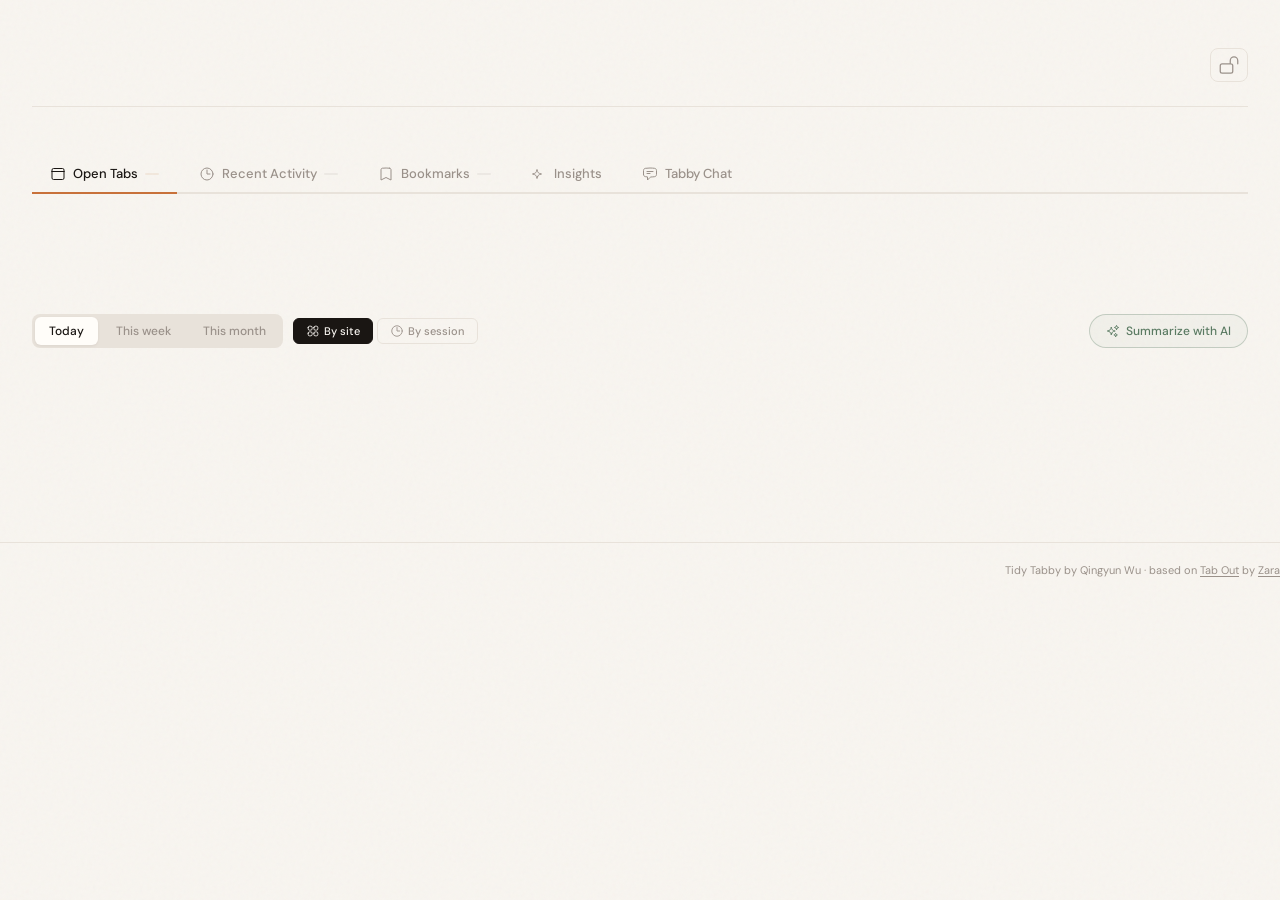
==== extension/index.html @ 7c1195ea "rename: AI Chat → Tabby Chat Co-Authored-By: Claude Opus 4.6 (1M context) <noreply@anthropic.com>" ====
<!DOCTYPE html>
<html lang="en">
<head>
  <meta charset="UTF-8">
  <meta name="viewport" content="width=device-width, initial-scale=1.0">
  <title>Tidy Tabby</title>

  <!-- Google Fonts: Newsreader (for headings/numbers) + DM Sans (for body text) -->
  <link rel="preconnect" href="https://fonts.googleapis.com">
  <link href="https://fonts.googleapis.com/css2?family=Newsreader:ital,opsz,wght@0,6..72,300;0,6..72,400;0,6..72,500;1,6..72,300;1,6..72,400&family=DM+Sans:wght@300;400;500;600&display=swap" rel="stylesheet">

  <link rel="stylesheet" href="style.css">
</head>
<body>
<div class="container">



  <!-- ================================================================
       HEADER — greeting on the left
       ================================================================ -->
  <header>
    <div class="header-left">
      <!-- "Good afternoon" — written by getGreeting() in app.js -->
      <h1 id="greeting"></h1>
      <!-- "Friday, April 4, 2026" — written by getDateDisplay() in app.js -->
      <div class="date" id="dateDisplay"></div>
    </div>
    <div class="header-right">
      <button class="privacy-toggle" id="privacyToggle" title="Toggle privacy mode (Esc)">
        <!-- Lock open icon (shown when privacy mode is OFF) -->
        <svg class="privacy-icon privacy-icon-off" xmlns="http://www.w3.org/2000/svg" fill="none" viewBox="0 0 24 24" stroke-width="1.5" stroke="currentColor" width="20" height="20">
          <path stroke-linecap="round" stroke-linejoin="round" d="M13.5 10.5V6.75a4.5 4.5 0 1 1 9 0v3.75M3.75 21.75h10.5a2.25 2.25 0 0 0 2.25-2.25v-6.75a2.25 2.25 0 0 0-2.25-2.25H3.75a2.25 2.25 0 0 0-2.25 2.25v6.75a2.25 2.25 0 0 0 2.25 2.25Z" />
        </svg>
        <!-- Lock closed icon (shown when privacy mode is ON) -->
        <svg class="privacy-icon privacy-icon-on" xmlns="http://www.w3.org/2000/svg" fill="none" viewBox="0 0 24 24" stroke-width="1.5" stroke="currentColor" width="20" height="20">
          <path stroke-linecap="round" stroke-linejoin="round" d="M16.5 10.5V6.75a4.5 4.5 0 1 0-9 0v3.75m-.75 11.25h10.5a2.25 2.25 0 0 0 2.25-2.25v-6.75a2.25 2.25 0 0 0-2.25-2.25H6.75a2.25 2.25 0 0 0-2.25 2.25v6.75a2.25 2.25 0 0 0 2.25 2.25Z" />
        </svg>
      </button>
    </div>
  </header>

  <!-- Privacy mode screen — only visible when privacy mode is active -->
  <div class="privacy-screen" id="privacyScreen">
    <button class="privacy-unlock-btn" id="privacyUnlockBtn" title="Exit privacy mode (Esc)">
      <svg xmlns="http://www.w3.org/2000/svg" fill="none" viewBox="0 0 24 24" stroke-width="1.5" stroke="currentColor" width="20" height="20">
        <path stroke-linecap="round" stroke-linejoin="round" d="M16.5 10.5V6.75a4.5 4.5 0 1 0-9 0v3.75m-.75 11.25h10.5a2.25 2.25 0 0 0 2.25-2.25v-6.75a2.25 2.25 0 0 0-2.25-2.25H6.75a2.25 2.25 0 0 0-2.25 2.25v6.75a2.25 2.25 0 0 0 2.25 2.25Z" />
      </svg>
    </button>
    <div class="privacy-time" id="privacyTime"></div>
    <div class="privacy-date" id="privacyDate"></div>
    <div class="privacy-motto" id="privacyMotto"></div>
    <form class="privacy-search" id="privacyAiForm">
      <input type="text" class="privacy-search-input" id="privacyAiInput" placeholder="Ask me anything..." autocomplete="off">
    </form>
    <div class="privacy-ai-response" id="privacyAiResponse"></div>
    <div class="privacy-hint">Press <kbd>Esc</kbd> to show your tabs</div>

    <!-- Settings gear -->
    <button class="privacy-settings-btn" id="privacySettingsBtn" title="Customize privacy screen">
      <svg xmlns="http://www.w3.org/2000/svg" fill="none" viewBox="0 0 24 24" stroke-width="1.5" stroke="currentColor" width="16" height="16">
        <path stroke-linecap="round" stroke-linejoin="round" d="M9.594 3.94c.09-.542.56-.94 1.11-.94h2.593c.55 0 1.02.398 1.11.94l.213 1.281c.063.374.313.686.645.87.074.04.147.083.22.127.325.196.72.257 1.075.124l1.217-.456a1.125 1.125 0 0 1 1.37.49l1.296 2.247a1.125 1.125 0 0 1-.26 1.431l-1.003.827c-.293.241-.438.613-.43.992a7.723 7.723 0 0 1 0 .255c-.008.378.137.75.43.991l1.004.827c.424.35.534.955.26 1.43l-1.298 2.247a1.125 1.125 0 0 1-1.369.491l-1.217-.456c-.355-.133-.75-.072-1.076.124a6.47 6.47 0 0 1-.22.128c-.331.183-.581.495-.644.869l-.213 1.281c-.09.543-.56.941-1.11.941h-2.594c-.55 0-1.019-.398-1.11-.94l-.213-1.281c-.062-.374-.312-.686-.644-.87a6.52 6.52 0 0 1-.22-.127c-.325-.196-.72-.257-1.076-.124l-1.217.456a1.125 1.125 0 0 1-1.369-.49l-1.297-2.247a1.125 1.125 0 0 1 .26-1.431l1.004-.827c.292-.24.437-.613.43-.991a6.932 6.932 0 0 1 0-.255c.007-.38-.138-.751-.43-.992l-1.004-.827a1.125 1.125 0 0 1-.26-1.43l1.297-2.247a1.125 1.125 0 0 1 1.37-.491l1.216.456c.356.133.751.072 1.076-.124.072-.044.146-.086.22-.128.332-.183.582-.495.644-.869l.214-1.28Z" />
        <path stroke-linecap="round" stroke-linejoin="round" d="M15 12a3 3 0 1 1-6 0 3 3 0 0 1 6 0Z" />
      </svg>
    </button>

    <!-- Settings panel -->
    <div class="privacy-settings" id="privacySettings" style="display:none">
      <div class="privacy-settings-title">Customize</div>
      <label class="privacy-setting-row">
        <input type="checkbox" id="psClock" checked> Clock
      </label>
      <label class="privacy-setting-row">
        <input type="checkbox" id="psDate" checked> Date
      </label>
      <label class="privacy-setting-row">
        <input type="checkbox" id="psMotto" checked> Custom text
      </label>
      <div class="privacy-setting-sub" id="psMottoEdit">
        <input type="text" id="psMottoInput" class="privacy-setting-input" placeholder="Type your text here...">
      </div>
      <label class="privacy-setting-row">
        <input type="checkbox" id="psSearch" checked> AI assistant
      </label>
    </div>
  </div>

  <!-- ================================================================
       TAB OUT DUPES BANNER — appears when you have extra Tab Out tabs open
       Hidden by default; app.js shows it when dupeTabOutCount > 1
       ================================================================ -->
  <div class="tab-cleanup-banner" id="tabOutDupeBanner" style="display:none">
    <div class="tab-cleanup-left">
      <div class="tab-cleanup-icon">
        <svg xmlns="http://www.w3.org/2000/svg" fill="none" viewBox="0 0 24 24" stroke-width="1.5" stroke="currentColor">
          <path stroke-linecap="round" stroke-linejoin="round" d="M15.75 17.25v3.375c0 .621-.504 1.125-1.125 1.125h-9.75a1.125 1.125 0 0 1-1.125-1.125V7.875c0-.621.504-1.125 1.125-1.125H6.75a9.06 9.06 0 0 1 1.5.124m7.5 10.376h3.375c.621 0 1.125-.504 1.125-1.125V11.25c0-4.46-3.243-8.161-7.5-8.876a9.06 9.06 0 0 0-1.5-.124H9.375c-.621 0-1.125.504-1.125 1.125v3.5m7.5 10.375H9.375a1.125 1.125 0 0 1-1.125-1.125v-9.25m12 6.625v-1.875a3.375 3.375 0 0 0-3.375-3.375h-1.5a1.125 1.125 0 0 1-1.125-1.125v-1.5a3.375 3.375 0 0 0-3.375-3.375H9.75" />
        </svg>
      </div>
      <div class="tab-cleanup-text">
        You have <strong id="tabOutDupeCount"></strong> Tidy Tabby tabs open. Keep just this one?
      </div>
    </div>
    <button class="tab-cleanup-btn" data-action="close-tabout-dupes">Close extras</button>
  </div>

  <!-- ================================================================
       MAIN TABBED SECTION — all content under one tab bar
       ================================================================ -->
  <div class="explore-section" id="exploreSection">
    <!-- Top-level tabs -->
    <div class="explore-tabs">
      <button class="explore-tab active" data-explore="tabs">
        <svg xmlns="http://www.w3.org/2000/svg" fill="none" viewBox="0 0 24 24" stroke-width="1.5" stroke="currentColor" width="16" height="16"><path stroke-linecap="round" stroke-linejoin="round" d="M3 8.25V18a2.25 2.25 0 0 0 2.25 2.25h13.5A2.25 2.25 0 0 0 21 18V8.25m-18 0V6a2.25 2.25 0 0 1 2.25-2.25h13.5A2.25 2.25 0 0 1 21 6v2.25m-18 0h18" /></svg>
        Open Tabs
        <span class="explore-tab-count" id="exploreTabsCount"></span>
      </button>
      <button class="explore-tab" data-explore="activity">
        <svg xmlns="http://www.w3.org/2000/svg" fill="none" viewBox="0 0 24 24" stroke-width="1.5" stroke="currentColor" width="16" height="16"><path stroke-linecap="round" stroke-linejoin="round" d="M12 6v6h4.5m4.5 0a9 9 0 1 1-18 0 9 9 0 0 1 18 0Z" /></svg>
        Recent Activity
        <span class="explore-tab-count" id="exploreActivityCount"></span>
      </button>
      <button class="explore-tab" data-explore="bookmarks">
        <svg xmlns="http://www.w3.org/2000/svg" fill="none" viewBox="0 0 24 24" stroke-width="1.5" stroke="currentColor" width="16" height="16"><path stroke-linecap="round" stroke-linejoin="round" d="M17.593 3.322c1.1.128 1.907 1.077 1.907 2.185V21L12 17.25 4.5 21V5.507c0-1.108.806-2.057 1.907-2.185a48.507 48.507 0 0 1 11.186 0Z" /></svg>
        Bookmarks
        <span class="explore-tab-count" id="exploreBookmarkCount"></span>
      </button>
      <button class="explore-tab" data-explore="insights">
        <svg xmlns="http://www.w3.org/2000/svg" fill="none" viewBox="0 0 24 24" stroke-width="1.5" stroke="currentColor" width="16" height="16"><path stroke-linecap="round" stroke-linejoin="round" d="M9.813 15.904 9 18.75l-.813-2.846a4.5 4.5 0 0 0-3.09-3.09L2.25 12l2.846-.813a4.5 4.5 0 0 0 3.09-3.09L9 5.25l.813 2.846a4.5 4.5 0 0 0 3.09 3.09L15.75 12l-2.846.813a4.5 4.5 0 0 0-3.09 3.09Z" /></svg>
        Insights
      </button>
      <button class="explore-tab" data-explore="chat">
        <svg xmlns="http://www.w3.org/2000/svg" fill="none" viewBox="0 0 24 24" stroke-width="1.5" stroke="currentColor" width="16" height="16"><path stroke-linecap="round" stroke-linejoin="round" d="M7.5 8.25h9m-9 3H12m-9.75 1.51c0 1.6 1.123 2.994 2.707 3.227 1.087.16 2.185.283 3.293.369V21l4.076-4.076a1.526 1.526 0 0 1 1.037-.443 48.282 48.282 0 0 0 5.68-.494c1.584-.233 2.707-1.626 2.707-3.228V6.741c0-1.602-1.123-2.995-2.707-3.228A48.394 48.394 0 0 0 12 3c-2.392 0-4.744.175-7.043.513C3.373 3.746 2.25 5.14 2.25 6.741v6.018Z" /></svg>
        Tabby Chat
      </button>
    </div>

    <!-- Panel: Open Tabs -->
    <div class="explore-panel" id="explorePanelTabs">
      <div class="dashboard-columns" id="dashboardColumns">
        <!-- LEFT COLUMN: Open tabs -->
        <div class="active-section" id="openTabsSection" style="display:none">
          <div class="section-header">
            <h2 id="openTabsSectionTitle">Open tabs</h2>
            <div class="view-toggle" id="viewToggle" style="display:none">
              <button class="view-toggle-btn active" data-view-mode="domains">Domains</button>
              <button class="view-toggle-btn" data-view-mode="groups">Groups</button>
            </div>
            <div class="section-line"></div>
            <div class="tab-search-pill" id="tabSearchPill">
              <svg xmlns="http://www.w3.org/2000/svg" fill="none" viewBox="0 0 24 24" stroke-width="2" stroke="currentColor" width="13" height="13"><path stroke-linecap="round" stroke-linejoin="round" d="m21 21-5.197-5.197m0 0A7.5 7.5 0 1 0 5.196 5.196a7.5 7.5 0 0 0 10.607 10.607Z" /></svg>
              <input type="text" class="tab-search-input" id="tabSearchInput" placeholder="Filter tabs..." autocomplete="off">
              <kbd class="tab-search-hint" id="tabSearchHint">/</kbd>
            </div>
            <div class="section-count" id="openTabsSectionCount"></div>
          </div>
          <div class="missions" id="openTabsMissions"></div>
        </div>

        <!-- RIGHT COLUMN: Saved for Later checklist -->
        <div class="deferred-column" id="deferredColumn" style="display:none">
          <div class="section-header">
            <h2>Saved for later</h2>
            <div class="section-line"></div>
            <div class="section-count" id="deferredCount"></div>
          </div>
          <div class="deferred-list" id="deferredList"></div>
          <div class="deferred-empty" id="deferredEmpty" style="display:none">
            Nothing saved. Living in the moment.
          </div>
          <div class="deferred-archive" id="deferredArchive" style="display:none">
            <button class="archive-toggle" id="archiveToggle">
              <svg class="archive-chevron" xmlns="http://www.w3.org/2000/svg" fill="none" viewBox="0 0 24 24" stroke-width="2" stroke="currentColor"><path stroke-linecap="round" stroke-linejoin="round" d="m19.5 8.25-7.5 7.5-7.5-7.5" /></svg>
              Archive
              <span class="archive-count" id="archiveCount"></span>
            </button>
            <div class="archive-body" id="archiveBody" style="display:none">
              <input type="text" class="archive-search" id="archiveSearch" placeholder="Search archived tabs...">
              <div class="archive-list" id="archiveList"></div>
            </div>
          </div>
        </div>
      </div><!-- end .dashboard-columns -->
    </div>

    <!-- Panel: Recent Activity -->
    <div class="explore-panel" id="explorePanelActivity">
      <div class="history-section" id="historySection">
        <!-- Time range selector -->
        <div class="history-controls">
          <div class="history-controls-left">
            <div class="history-range-tabs">
              <button class="history-range-tab active" data-range="today">Today</button>
              <button class="history-range-tab" data-range="week">This week</button>
              <button class="history-range-tab" data-range="month">This month</button>
            </div>
            <div class="history-view-tabs">
              <button class="history-view-tab active" data-view="domain" title="Group by site">
                <svg xmlns="http://www.w3.org/2000/svg" fill="none" viewBox="0 0 24 24" stroke-width="1.5" stroke="currentColor" width="14" height="14"><path stroke-linecap="round" stroke-linejoin="round" d="M3.75 6A2.25 2.25 0 0 1 6 3.75h2.25A2.25 2.25 0 0 1 10.5 6v2.25a2.25 2.25 0 0 1-2.25 2.25H6a2.25 2.25 0 0 1-2.25-2.25V6ZM3.75 15.75A2.25 2.25 0 0 1 6 13.5h2.25a2.25 2.25 0 0 1 2.25 2.25V18a2.25 2.25 0 0 1-2.25 2.25H6A2.25 2.25 0 0 1 3.75 18v-2.25ZM13.5 6a2.25 2.25 0 0 1 2.25-2.25H18A2.25 2.25 0 0 1 20.25 6v2.25A2.25 2.25 0 0 1 18 10.5h-2.25a2.25 2.25 0 0 1-2.25-2.25V6ZM13.5 15.75a2.25 2.25 0 0 1 2.25-2.25H18a2.25 2.25 0 0 1 2.25 2.25V18A2.25 2.25 0 0 1 18 20.25h-2.25a2.25 2.25 0 0 1-2.25-2.25v-2.25Z" /></svg>
                By site
              </button>
              <button class="history-view-tab" data-view="session" title="Group by session">
                <svg xmlns="http://www.w3.org/2000/svg" fill="none" viewBox="0 0 24 24" stroke-width="1.5" stroke="currentColor" width="14" height="14"><path stroke-linecap="round" stroke-linejoin="round" d="M12 6v6h4.5m4.5 0a9 9 0 1 1-18 0 9 9 0 0 1 18 0Z" /></svg>
                By session
              </button>
            </div>
          </div>
          <button class="history-ai-btn" id="historyAiBtn">
            <svg xmlns="http://www.w3.org/2000/svg" fill="none" viewBox="0 0 24 24" stroke-width="1.5" stroke="currentColor" width="14" height="14">
              <path stroke-linecap="round" stroke-linejoin="round" d="M9.813 15.904 9 18.75l-.813-2.846a4.5 4.5 0 0 0-3.09-3.09L2.25 12l2.846-.813a4.5 4.5 0 0 0 3.09-3.09L9 5.25l.813 2.846a4.5 4.5 0 0 0 3.09 3.09L15.75 12l-2.846.813a4.5 4.5 0 0 0-3.09 3.09ZM18.259 8.715 18 9.75l-.259-1.035a3.375 3.375 0 0 0-2.455-2.456L14.25 6l1.036-.259a3.375 3.375 0 0 0 2.455-2.456L18 2.25l.259 1.035a3.375 3.375 0 0 0 2.455 2.456L21.75 6l-1.036.259a3.375 3.375 0 0 0-2.455 2.456ZM16.894 20.567 16.5 21.75l-.394-1.183a2.25 2.25 0 0 0-1.423-1.423L13.5 18.75l1.183-.394a2.25 2.25 0 0 0 1.423-1.423l.394-1.183.394 1.183a2.25 2.25 0 0 0 1.423 1.423l1.183.394-1.183.394a2.25 2.25 0 0 0-1.423 1.423Z" />
            </svg>
            Summarize with AI
          </button>
        </div>

        <!-- AI summary area -->
        <div class="history-ai-response" id="historyAiResponse" style="display:none"></div>

        <!-- Stats bar -->
        <div class="history-stats" id="historyStats"></div>

        <!-- Timeline / grouped history -->
        <div class="history-timeline" id="historyTimeline"></div>
      </div>
    </div>

    <!-- Panel: Bookmarks -->
    <div class="explore-panel" id="explorePanelBookmarks" style="display:none">
      <div class="bookmarks-section" id="bookmarksSection">
        <!-- Quick insights banner -->
        <div class="bookmark-suggestions" id="bookmarkSuggestions" style="display:none">
          <div class="bookmark-suggestions-header">
            <svg xmlns="http://www.w3.org/2000/svg" fill="none" viewBox="0 0 24 24" stroke-width="1.5" stroke="currentColor" width="14" height="14">
              <path stroke-linecap="round" stroke-linejoin="round" d="M12 18v-5.25m0 0a6.01 6.01 0 0 0 1.5-.189m-1.5.189a6.01 6.01 0 0 1-1.5-.189m3.75 7.478a12.06 12.06 0 0 1-4.5 0m3.75 2.383a14.406 14.406 0 0 1-3 0M14.25 18v-.192c0-.983.658-1.823 1.508-2.316a7.5 7.5 0 1 0-7.517 0c.85.493 1.509 1.333 1.509 2.316V18" />
            </svg>
            <span>Quick insights</span>
          </div>
          <div class="bookmark-suggestions-body" id="bookmarkSuggestionsBody"></div>
        </div>

        <!-- AI organize -->
        <div class="bookmark-ai-row" id="bookmarkAiRow">
          <div class="bookmark-ai-key-row" id="bookmarkAiKeyRow" style="display:none">
            <input type="password" class="bookmark-ai-key-input" id="bookmarkAiKeyInput" placeholder="Anthropic API key (sk-ant-...)">
            <button class="bookmark-ai-key-save" id="bookmarkAiKeySave">Save</button>
          </div>
          <button class="bookmark-ai-btn" id="bookmarkAiBtn">
            <svg xmlns="http://www.w3.org/2000/svg" fill="none" viewBox="0 0 24 24" stroke-width="1.5" stroke="currentColor" width="14" height="14">
              <path stroke-linecap="round" stroke-linejoin="round" d="M9.813 15.904 9 18.75l-.813-2.846a4.5 4.5 0 0 0-3.09-3.09L2.25 12l2.846-.813a4.5 4.5 0 0 0 3.09-3.09L9 5.25l.813 2.846a4.5 4.5 0 0 0 3.09 3.09L15.75 12l-2.846.813a4.5 4.5 0 0 0-3.09 3.09ZM18.259 8.715 18 9.75l-.259-1.035a3.375 3.375 0 0 0-2.455-2.456L14.25 6l1.036-.259a3.375 3.375 0 0 0 2.455-2.456L18 2.25l.259 1.035a3.375 3.375 0 0 0 2.455 2.456L21.75 6l-1.036.259a3.375 3.375 0 0 0-2.455 2.456ZM16.894 20.567 16.5 21.75l-.394-1.183a2.25 2.25 0 0 0-1.423-1.423L13.5 18.75l1.183-.394a2.25 2.25 0 0 0 1.423-1.423l.394-1.183.394 1.183a2.25 2.25 0 0 0 1.423 1.423l1.183.394-1.183.394a2.25 2.25 0 0 0-1.423 1.423Z" />
            </svg>
            Organize with AI
          </button>
        </div>
        <div class="bookmark-ai-response" id="bookmarkAiResponse" style="display:none"></div>

        <!-- Search bar -->
        <div class="bookmark-search-row">
          <input type="text" class="bookmark-search" id="bookmarkSearch" placeholder="Search bookmarks..." autocomplete="off">
        </div>

        <!-- Bookmark folders grid -->
        <div class="bookmark-folders" id="bookmarkFolders"></div>
      </div>
    </div>
  </div>

    <!-- Panel: Insights -->
    <div class="explore-panel" id="explorePanelInsights" style="display:none">
      <div class="insights-section" id="insightsSection">
        <div class="insights-body" id="insightsBody"></div>
        <div class="insights-actions">
          <button class="insights-generate-btn" id="insightsGenerateBtn">
            <svg xmlns="http://www.w3.org/2000/svg" fill="none" viewBox="0 0 24 24" stroke-width="1.5" stroke="currentColor" width="14" height="14">
              <path stroke-linecap="round" stroke-linejoin="round" d="M9.813 15.904 9 18.75l-.813-2.846a4.5 4.5 0 0 0-3.09-3.09L2.25 12l2.846-.813a4.5 4.5 0 0 0 3.09-3.09L9 5.25l.813 2.846a4.5 4.5 0 0 0 3.09 3.09L15.75 12l-2.846.813a4.5 4.5 0 0 0-3.09 3.09ZM18.259 8.715 18 9.75l-.259-1.035a3.375 3.375 0 0 0-2.455-2.456L14.25 6l1.036-.259a3.375 3.375 0 0 0 2.455-2.456L18 2.25l.259 1.035a3.375 3.375 0 0 0 2.455 2.456L21.75 6l-1.036.259a3.375 3.375 0 0 0-2.455 2.456ZM16.894 20.567 16.5 21.75l-.394-1.183a2.25 2.25 0 0 0-1.423-1.423L13.5 18.75l1.183-.394a2.25 2.25 0 0 0 1.423-1.423l.394-1.183.394 1.183a2.25 2.25 0 0 0 1.423 1.423l1.183.394-1.183.394a2.25 2.25 0 0 0-1.423 1.423Z" />
            </svg>
            Generate today's report
          </button>
          <button class="insights-refresh-btn" id="insightsRefreshBtn" style="display:none" title="Regenerate report">
            <svg xmlns="http://www.w3.org/2000/svg" fill="none" viewBox="0 0 24 24" stroke-width="1.5" stroke="currentColor" width="14" height="14">
              <path stroke-linecap="round" stroke-linejoin="round" d="M16.023 9.348h4.992v-.001M2.985 19.644v-4.992m0 0h4.992m-4.993 0 3.181 3.183a8.25 8.25 0 0 0 13.803-3.7M4.031 9.865a8.25 8.25 0 0 1 13.803-3.7l3.181 3.182" />
            </svg>
            Refresh
          </button>
        </div>
      </div>
    </div>

    <!-- Panel: Tabby Chat -->
    <div class="explore-panel" id="explorePanelChat" style="display:none">
      <div class="chat-section" id="chatSection">
        <!-- API key setup (shown when no key) -->
        <div class="chat-setup" id="chatSetup" style="display:none">
          <p class="chat-setup-text">Enter your Anthropic API key to start chatting.</p>
          <div class="chat-setup-row">
            <input type="password" class="chat-key-input" id="chatKeyInput" placeholder="sk-ant-...">
            <button class="chat-key-save" id="chatKeySave">Save</button>
          </div>
          <p class="chat-setup-hint">Stored locally. Only sent to Anthropic's API.</p>
        </div>

        <!-- Chat area -->
        <div class="chat-area" id="chatArea" style="display:none">
          <div class="chat-messages" id="chatMessages">
            <div class="chat-msg chat-msg-assistant">Hi! I can see your open tabs and browsing history. Ask me anything — organize tabs, summarize what you've been doing, or just chat.</div>
          </div>
          <div class="chat-suggestions" id="chatSuggestions">
            <button class="chat-suggestion" data-prompt="What am I working on right now?">What am I working on?</button>
            <button class="chat-suggestion" data-prompt="Which tabs can I probably close?">Which tabs can I close?</button>
            <button class="chat-suggestion" data-prompt="Summarize my browsing today in 3 bullet points.">Summarize my day</button>
            <button class="chat-suggestion" data-prompt="Group my tabs by topic and suggest a focus order.">Organize my tabs</button>
          </div>
          <form class="chat-input-row" id="chatInputForm">
            <input type="text" class="chat-input" id="chatInput" placeholder="Ask about your tabs..." autocomplete="off">
            <button type="submit" class="chat-send" id="chatSend">
              <svg xmlns="http://www.w3.org/2000/svg" fill="none" viewBox="0 0 24 24" stroke-width="2" stroke="currentColor" width="16" height="16">
                <path stroke-linecap="round" stroke-linejoin="round" d="M6 12 3.269 3.125A59.769 59.769 0 0 1 21.485 12 59.768 59.768 0 0 1 3.27 20.875L5.999 12Zm0 0h7.5" />
              </svg>
            </button>
          </form>
        </div>
      </div>
    </div>

  </div><!-- end .explore-section -->

  <!-- ================================================================
       FOOTER — global stats + refresh control
       ================================================================ -->
  <footer>
    <span style="color: var(--muted); font-size: 11px;">Tidy Tabby by Qingyun Wu &middot; based on <a href="https://github.com/zarazhangrui/tab-out" target="_top" style="color: var(--muted); text-decoration: underline; text-underline-offset: 2px;">Tab Out</a> by <a href="https://x.com/zarazhangrui" target="_top" style="color: var(--muted); text-decoration: underline; text-underline-offset: 2px;">Zara</a></span>
  </footer>

</div><!-- end .container -->

<!-- ================================================================
     TOAST — floats above everything, used for action confirmations
     Hidden by default via CSS (opacity:0, translateY)
     ================================================================ -->
<div class="toast" id="toast">
  <!-- Checkmark circle icon (Heroicons outline) -->
  <svg xmlns="http://www.w3.org/2000/svg" fill="none" viewBox="0 0 24 24" stroke-width="2" stroke="currentColor">
    <path stroke-linecap="round" stroke-linejoin="round" d="M9 12.75 11.25 15 15 9.75M21 12a9 9 0 1 1-18 0 9 9 0 0 1 18 0Z" />
  </svg>
  <span id="toastText"></span>
</div>

<!-- Personal config (gitignored) — defines LOCAL_LANDING_PAGE_PATTERNS etc. -->
<!-- If the file doesn't exist, that's fine — app.js uses sensible defaults. -->
<script src="config.local.js" onerror="/* no personal config, that's fine */"></script>

<!-- Main dashboard logic — loads last so the DOM is ready -->
<script src="app.js"></script>
</body>
</html>
---- extension/style.css ----
/* ============================================================
   Tab Mission Control — Dashboard Styles
   Extracted directly from mockup.html — do not modify unless
   also updating the mockup. This is the approved design.
   ============================================================ */

:root {
  --ink: #1a1613;
  --paper: #f8f5f0;
  --warm-gray: #e8e2da;
  --muted: #9a918a;
  --accent-amber: #c8713a;
  --accent-sage: #5a7a62;
  --accent-slate: #5a6b7a;
  --accent-rose: #b35a5a;
  --status-active: #3d7a4a;
  --status-cooling: #b8892e;
  --status-abandoned: #b35a5a;
  --card-bg: #fffdf9;
  --shadow: rgba(26, 22, 19, 0.06);
}

* { margin: 0; padding: 0; box-sizing: border-box; }

body {
  font-family: 'DM Sans', sans-serif;
  background: var(--paper);
  color: var(--ink);
  min-height: 100vh;
  -webkit-font-smoothing: antialiased;
}

/* Subtle paper texture */
body::before {
  content: '';
  position: fixed;
  inset: 0;
  background-image: url("data:image/svg+xml,%3Csvg viewBox='0 0 256 256' xmlns='http://www.w3.org/2000/svg'%3E%3Cfilter id='noise'%3E%3CfeTurbulence type='fractalNoise' baseFrequency='0.9' numOctaves='4' stitchTiles='stitch'/%3E%3C/filter%3E%3Crect width='100%25' height='100%25' filter='url(%23noise)' opacity='0.03'/%3E%3C/svg%3E");
  pointer-events: none;
  z-index: 0;
}

.container {
  position: relative;
  z-index: 1;
  max-width: 960px;
  margin: 0 auto;
  padding: 48px 32px 80px;
}

/* When the saved-for-later sidebar is open, expand the container
   so the tab grid still has room for 2-3 columns */
.container:has(.dashboard-columns) {
  max-width: 1300px;
}

/* ---- Header ---- */
header {
  display: flex;
  justify-content: space-between;
  align-items: flex-start;
  margin-bottom: 48px;
  padding-bottom: 24px;
  border-bottom: 1px solid var(--warm-gray);
}

.header-left h1 {
  font-family: 'Newsreader', serif;
  font-weight: 300;
  font-size: 28px;
  letter-spacing: -0.5px;
  color: var(--ink);
  margin-bottom: 4px;
}

.header-left .date {
  font-size: 13px;
  color: var(--muted);
  font-weight: 400;
  letter-spacing: 0.5px;
  text-transform: uppercase;
}

/* ---- Tab cleanup banner ---- */
.tab-cleanup-banner {
  background: linear-gradient(135deg, rgba(200, 113, 58, 0.04), rgba(200, 113, 58, 0.09));
  border: 1px solid rgba(200, 113, 58, 0.18);
  border-radius: 8px;
  padding: 16px 24px;
  display: flex;
  align-items: center;
  justify-content: space-between;
  margin-bottom: 16px;
}

.tab-cleanup-left {
  display: flex;
  align-items: center;
  gap: 16px;
}

.tab-cleanup-icon {
  width: 36px;
  height: 36px;
  border-radius: 50%;
  background: rgba(200, 113, 58, 0.1);
  display: flex;
  align-items: center;
  justify-content: center;
  flex-shrink: 0;
}

.tab-cleanup-icon svg {
  width: 18px;
  height: 18px;
  color: var(--accent-amber);
}

.tab-cleanup-text {
  font-size: 13px;
  color: var(--ink);
  line-height: 1.5;
}

.tab-cleanup-text strong {
  font-weight: 600;
}

.tab-cleanup-btn {
  font-family: 'DM Sans', sans-serif;
  font-size: 12px;
  font-weight: 600;
  padding: 8px 20px;
  border-radius: 6px;
  border: none;
  background: var(--accent-amber);
  color: white;
  cursor: pointer;
  transition: all 0.2s;
  white-space: nowrap;
}

.tab-cleanup-btn:hover {
  opacity: 0.85;
  transform: translateY(-1px);
}

/* ---- Nudge banner ---- */
.nudge-banner {
  background: linear-gradient(135deg, rgba(179, 90, 90, 0.04), rgba(179, 90, 90, 0.08));
  border: 1px solid rgba(179, 90, 90, 0.15);
  border-radius: 8px;
  padding: 16px 24px;
  display: flex;
  align-items: center;
  gap: 16px;
  margin-bottom: 40px;
}

.nudge-icon {
  width: 36px;
  height: 36px;
  border-radius: 50%;
  background: rgba(179, 90, 90, 0.1);
  display: flex;
  align-items: center;
  justify-content: center;
  flex-shrink: 0;
}

.nudge-icon svg {
  width: 18px;
  height: 18px;
  color: var(--status-abandoned);
}

.nudge-text {
  font-size: 13px;
  color: var(--ink);
  line-height: 1.5;
}

.nudge-text strong {
  font-weight: 600;
}

/* ---- Section Headers ---- */
.section-header {
  display: flex;
  align-items: center;
  gap: 12px;
  margin-bottom: 20px;
  margin-top: 8px;
}

.section-header h2 {
  font-family: 'Newsreader', serif;
  font-weight: 400;
  font-size: 18px;
  font-style: italic;
  color: var(--muted);
  white-space: nowrap;
}

.section-line {
  flex: 1;
  height: 1px;
  background: var(--warm-gray);
}

.section-count {
  font-size: 12px;
  color: var(--muted);
  font-weight: 500;
  letter-spacing: 0.5px;
  white-space: nowrap;
}

/* ---- Staleness badges ---- */
.staleness-badge {
  font-size: 10px;
  font-weight: 500;
  padding: 2px 7px;
  border-radius: 3px;
}

.staleness-badge.fresh {
  color: var(--status-active);
  background: rgba(61, 122, 74, 0.08);
}

.staleness-badge.cooling {
  color: var(--status-cooling);
  background: rgba(184, 137, 46, 0.08);
}

.staleness-badge.stale {
  color: var(--status-abandoned);
  background: rgba(179, 90, 90, 0.08);
}

.mission-card.has-stale-bar::before { background: var(--status-abandoned); }

/* ---- View toggle (Domains / Groups) ---- */
.view-toggle {
  display: flex;
  gap: 2px;
  background: var(--warm-gray);
  border-radius: 6px;
  padding: 2px;
  margin-left: 8px;
}

.view-toggle-btn {
  font-family: 'DM Sans', sans-serif;
  font-size: 11px;
  font-weight: 500;
  padding: 4px 10px;
  border: none;
  border-radius: 4px;
  background: none;
  color: var(--muted);
  cursor: pointer;
  transition: all 0.15s;
}

.view-toggle-btn:hover { color: var(--ink); }

.view-toggle-btn.active {
  background: var(--card-bg);
  color: var(--ink);
  box-shadow: 0 1px 2px var(--shadow);
}

/* ---- Group card color bar ---- */
.group-card::before {
  background: var(--group-color, var(--warm-gray)) !important;
}

.ungrouped-card {
  opacity: 0.75;
}

/* ---- Tab search pill ---- */
.tab-search-pill {
  display: flex;
  align-items: center;
  gap: 6px;
  padding: 4px 12px;
  border: 1px solid var(--warm-gray);
  border-radius: 16px;
  background: var(--card-bg);
  color: var(--muted);
  transition: border-color 0.2s;
}

.tab-search-pill:focus-within {
  border-color: var(--accent-amber);
}

.tab-search-input {
  font-family: 'DM Sans', sans-serif;
  font-size: 12px;
  border: none;
  background: none;
  color: var(--ink);
  outline: none;
  width: 120px;
}

.tab-search-input::placeholder {
  color: var(--muted);
}

.tab-search-hint {
  font-family: 'DM Sans', sans-serif;
  font-size: 10px;
  color: var(--muted);
  background: var(--warm-gray);
  border-radius: 3px;
  padding: 1px 5px;
  opacity: 0.6;
}

/* ---- Mission Cards ---- */
.missions {
  columns: 280px;
  column-gap: 12px;
  margin-bottom: 40px;
}

.mission-card {
  background: var(--card-bg);
  border: 1px solid var(--warm-gray);
  border-radius: 8px;
  padding: 16px 18px;
  display: flex;
  flex-direction: column;
  gap: 8px;
  transition: box-shadow 0.25s ease, transform 0.25s ease;
  cursor: pointer;
  position: relative;
  overflow: hidden;
  break-inside: avoid;       /* don't split a card across columns */
  margin-bottom: 12px;       /* vertical spacing (replaces grid gap) */
}

/* Colored top border instead of side bar for grid cards */
.mission-card::before {
  content: '';
  position: absolute;
  top: 0;
  left: 0;
  right: 0;
  height: 3px;
  background: var(--warm-gray);
}

.mission-card.has-active-bar::before { background: var(--status-active); }
.mission-card.has-amber-bar::before { background: var(--accent-amber); }
.mission-card.has-neutral-bar::before { background: var(--warm-gray); }

.mission-card:hover {
  box-shadow: 0 4px 20px var(--shadow);
  transform: translateY(-1px);
}

/* Closing animation — card scales down and fades out */
.mission-card.closing {
  opacity: 0;
  transform: scale(0.9);
  transition: opacity 0.25s ease, transform 0.25s ease;
  pointer-events: none;
}

.mission-card.collapsed {
  display: none !important;
}

/* Old side status bar — hidden, replaced by top border via ::before */
.status-bar {
  display: none;
}

.mission-content {
  min-width: 0;
}

/* Hide the right-side meta (page count) — info is already in the badge */
.mission-meta {
  display: none;
}

.mission-top {
  display: flex;
  align-items: center;
  gap: 10px;
  margin-bottom: 6px;
  flex-wrap: wrap;
}

.mission-name {
  font-weight: 600;
  font-size: 15px;
  color: var(--ink);
  letter-spacing: -0.2px;
}

.mission-tag {
  font-size: 10px;
  text-transform: uppercase;
  letter-spacing: 1px;
  font-weight: 600;
  padding: 2px 8px;
  border-radius: 3px;
}

.mission-tag.active {
  color: var(--status-active);
  background: rgba(61, 122, 74, 0.08);
}

.mission-tag.cooling {
  color: var(--status-cooling);
  background: rgba(184, 137, 46, 0.08);
}

.mission-tag.abandoned {
  color: var(--status-abandoned);
  background: rgba(179, 90, 90, 0.08);
}

/* Tab indicator badge — shows how many Chrome tabs are still open for this mission */
.open-tabs-badge {
  display: inline-flex;
  align-items: center;
  gap: 4px;
  font-size: 10px;
  font-weight: 500;
  color: var(--accent-amber);
  background: rgba(200, 113, 58, 0.08);
  padding: 2px 8px;
  border-radius: 3px;
}

.open-tabs-badge svg {
  width: 10px;
  height: 10px;
}

.mission-summary {
  font-size: 13px;
  color: var(--muted);
  line-height: 1.5;
  margin-bottom: 8px;
}

.mission-pages {
  display: flex;
  flex-direction: column;
  gap: 0;
}

/* ---- Tab row — each tab is a full-width row with favicon, title, and actions ---- */
.page-chip {
  font-size: 13px;
  color: var(--ink);
  background: transparent;
  padding: 8px 4px;
  border-radius: 0;
  border: none;
  border-bottom: 1px solid rgba(154, 145, 138, 0.1);
  position: relative;
  display: flex;
  align-items: center;
  gap: 8px;
  line-height: 1.4;
}

.page-chip:last-child,
.page-chip-overflow {
  border-bottom: none;
}

/* Favicon */
.chip-favicon {
  width: 16px;
  height: 16px;
  flex-shrink: 0;
  border-radius: 2px;
}

/* Title text — wraps naturally, no truncation */
.chip-text {
  flex: 1;
  min-width: 0;
  /* Show up to 2 lines, then ellipsis */
  display: -webkit-box;
  -webkit-line-clamp: 2;
  -webkit-box-orient: vertical;
  overflow: hidden;
}

/* Duplicate badge */
.chip-dupe-badge {
  color: var(--accent-amber);
  font-weight: 600;
}

/* Duplicate border highlight */
.chip-has-dupes {
  border-color: rgba(200, 113, 58, 0.25);
}

/* Action buttons grouped on the right */
.chip-actions {
  display: flex;
  align-items: center;
  gap: 2px;
  flex-shrink: 0;
  margin-left: auto;
}

/* ---- Chip action buttons (save + close) ---- */
.chip-action {
  display: inline-flex;
  align-items: center;
  justify-content: center;
  background: none;
  border: none;
  color: var(--muted);
  cursor: pointer;
  padding: 4px;
  border-radius: 4px;
  opacity: 0.35;
  transition: opacity 0.15s, color 0.15s, background 0.15s;
  flex-shrink: 0;
}

.chip-action svg {
  width: 15px;
  height: 15px;
}

.chip-action:hover {
  opacity: 1;
  background: rgba(154, 145, 138, 0.1);
}

.chip-save:hover {
  color: var(--accent-sage);
  background: rgba(90, 122, 98, 0.08);
}

.chip-close:hover {
  color: var(--status-abandoned);
  background: rgba(179, 90, 90, 0.08);
}

.page-chip.clickable {
  cursor: pointer;
  transition: background 0.15s ease;
}

.page-chip.clickable:hover {
  background: rgba(200, 113, 58, 0.04);
}

/* "+N more" overflow chip */
.page-chip-overflow {
  font-size: 12px;
  color: var(--muted);
  padding: 6px 4px;
}

/* mission-meta hidden — see above */

.mission-time {
  font-size: 12px;
  color: var(--muted);
  margin-bottom: 4px;
}

.mission-page-count {
  font-size: 20px;
  font-family: 'Newsreader', serif;
  font-weight: 300;
  color: var(--ink);
  line-height: 1;
}

.mission-page-label {
  font-size: 10px;
  color: var(--muted);
  text-transform: uppercase;
  letter-spacing: 1px;
}

/* ---- Actions row ---- */
.actions {
  display: flex;
  gap: 8px;
  margin-top: 10px;
}

.action-btn {
  font-size: 11px;
  font-family: 'DM Sans', sans-serif;
  font-weight: 500;
  padding: 5px 14px;
  border-radius: 4px;
  border: 1px solid var(--warm-gray);
  background: var(--card-bg);
  color: var(--muted);
  cursor: pointer;
  transition: all 0.2s;
  display: inline-flex;
  align-items: center;
  gap: 5px;
}

.action-btn:hover {
  border-color: var(--ink);
  color: var(--ink);
}

.action-btn svg {
  width: 12px;
  height: 12px;
}

.action-btn.primary {
  background: var(--ink);
  color: var(--paper);
  border-color: var(--ink);
}

.action-btn.primary:hover {
  opacity: 0.85;
}

.action-btn.close-tabs {
  border-color: rgba(200, 113, 58, 0.3);
  color: var(--accent-amber);
  background: rgba(200, 113, 58, 0.04);
}

.action-btn.close-tabs:hover {
  background: rgba(200, 113, 58, 0.1);
  border-color: var(--accent-amber);
}

.action-btn.save-tabs {
  border-color: rgba(90, 122, 98, 0.3);
  color: var(--accent-sage);
  background: rgba(90, 122, 98, 0.04);
}

.action-btn.save-tabs:hover {
  background: rgba(90, 122, 98, 0.1);
  border-color: var(--accent-sage);
}

.action-btn.danger {
  color: var(--status-abandoned);
}

.action-btn.danger:hover {
  border-color: var(--status-abandoned);
  color: var(--status-abandoned);
}

/* ---- Toast notification ---- */
.toast {
  position: fixed;
  bottom: 32px;
  left: 50%;
  transform: translateX(-50%) translateY(80px);
  background: var(--ink);
  color: var(--paper);
  font-family: 'DM Sans', sans-serif;
  font-size: 13px;
  font-weight: 500;
  padding: 12px 24px;
  border-radius: 8px;
  box-shadow: 0 8px 32px rgba(0,0,0,0.2);
  z-index: 100;
  opacity: 0;
  transition: all 0.4s cubic-bezier(0.16, 1, 0.3, 1);
  pointer-events: none;
  display: flex;
  align-items: center;
  gap: 8px;
}

.toast.visible {
  opacity: 1;
  transform: translateX(-50%) translateY(0);
}

.toast svg {
  width: 16px;
  height: 16px;
  color: var(--status-active);
}

/* ---- Footer ---- */
footer {
  margin-top: 48px;
  padding-top: 20px;
  border-top: 1px solid var(--warm-gray);
  display: flex;
  justify-content: flex-end;
  align-items: center;
}

.footer-stats {
  display: flex;
  gap: 32px;
}

.stat {
  text-align: center;
}

.stat-num {
  font-family: 'Newsreader', serif;
  font-size: 28px;
  font-weight: 300;
  color: var(--ink);
  line-height: 1;
  transition: all 0.3s;
}

.stat-label {
  font-size: 10px;
  text-transform: uppercase;
  letter-spacing: 1.5px;
  color: var(--muted);
  margin-top: 4px;
}

.last-refresh {
  font-size: 11px;
  color: var(--muted);
}

.refresh-btn {
  font-family: 'DM Sans', sans-serif;
  font-size: 11px;
  font-weight: 500;
  color: var(--accent-amber);
  background: none;
  border: none;
  cursor: pointer;
  text-decoration: underline;
  text-underline-offset: 2px;
}

/* ---- Animations ---- */
@keyframes fadeUp {
  from { opacity: 0; transform: translateY(12px); }
  to { opacity: 1; transform: translateY(0); }
}

header { animation: fadeUp 0.5s ease both; }
.tab-cleanup-banner { animation: fadeUp 0.5s ease 0.1s both; }
.nudge-banner { animation: fadeUp 0.5s ease 0.15s both; }
.active-section .section-header { animation: fadeUp 0.5s ease 0.2s both; }
.active-section .missions .mission-card:nth-child(1) { animation: fadeUp 0.4s ease 0.25s both; }
.active-section .missions .mission-card:nth-child(2) { animation: fadeUp 0.4s ease 0.3s both; }
.active-section .missions .mission-card:nth-child(3) { animation: fadeUp 0.4s ease 0.35s both; }
.active-section .missions .mission-card:nth-child(4) { animation: fadeUp 0.4s ease 0.4s both; }
.abandoned-section .section-header { animation: fadeUp 0.5s ease 0.45s both; }
.abandoned-section .missions .mission-card:nth-child(1) { animation: fadeUp 0.4s ease 0.5s both; }
.abandoned-section .missions .mission-card:nth-child(2) { animation: fadeUp 0.4s ease 0.55s both; }
.abandoned-section .missions .mission-card:nth-child(3) { animation: fadeUp 0.4s ease 0.6s both; }
footer { animation: fadeUp 0.5s ease 0.65s both; }

.deferred-list .deferred-item:nth-child(1) { animation-delay: 0.05s; }
.deferred-list .deferred-item:nth-child(2) { animation-delay: 0.1s; }
.deferred-list .deferred-item:nth-child(3) { animation-delay: 0.15s; }
.deferred-list .deferred-item:nth-child(4) { animation-delay: 0.2s; }
.deferred-list .deferred-item:nth-child(5) { animation-delay: 0.25s; }
.deferred-column .section-header { animation: fadeUp 0.5s ease 0.1s both; }


/* ================================================================
   STATIC DEFAULT VIEW — new elements added for "AI on demand"
   ================================================================ */

/* ---- Neutral status bar (domain-grouped cards, no AI color) ---- */
.status-bar.neutral {
  background: var(--warm-gray);
}

/* ---- "Domain" tag on static domain cards ---- */
.mission-tag.neutral {
  color: var(--muted);
  background: rgba(154, 145, 138, 0.1);
}

/* ================================================================
   MISSIONS EMPTY STATE
   Shown when all mission cards have been closed.
   A calm, satisfying "you did it" moment.
   ================================================================ */

.missions-empty-state {
  /* Takes the full width — spans all columns */
  column-span: all;

  display: flex;
  flex-direction: column;
  align-items: center;
  justify-content: center;
  gap: 12px;

  padding: 56px 24px;
  text-align: center;

  animation: fadeUp 0.5s ease both;
}

/* CSS-drawn checkmark in a glowing circle */
.empty-checkmark {
  width: 56px;
  height: 56px;
  border-radius: 50%;
  background: rgba(90, 122, 98, 0.1);
  border: 1.5px solid rgba(90, 122, 98, 0.3);

  /* Soft sage glow */
  box-shadow: 0 0 0 8px rgba(90, 122, 98, 0.05),
              0 0 0 16px rgba(90, 122, 98, 0.03);

  display: flex;
  align-items: center;
  justify-content: center;

  /* Pop in with a gentle scale animation */
  animation: checkPop 0.5s cubic-bezier(0.34, 1.56, 0.64, 1) 0.1s both;
}

.empty-checkmark svg {
  width: 26px;
  height: 26px;
  color: var(--accent-sage);
  stroke-width: 2.5;
}

@keyframes checkPop {
  from { transform: scale(0.6); opacity: 0; }
  to   { transform: scale(1);   opacity: 1; }
}

.empty-title {
  font-family: 'Newsreader', serif;
  font-size: 20px;
  font-weight: 400;
  font-style: italic;
  color: var(--ink);
  letter-spacing: -0.3px;
}

.empty-subtitle {
  font-size: 13px;
  color: var(--muted);
  font-weight: 400;
  letter-spacing: 0.3px;
}


/* ================================================================
   UPDATE BANNER
   Appears at the very top of the page when a new version is available.
   Intentionally thin and unobtrusive — it's informational, not urgent.
   The warm sage green palette feels calm and positive ("new thing!"),
   contrasting with the amber/rose warning tones used elsewhere.
   ================================================================ */

.update-banner {
  /* Thin bar — sits above the header, below the container's top padding */
  display: flex;
  align-items: center;
  justify-content: space-between;
  gap: 12px;

  /* Sage green tint — matches accent-sage but very light */
  background: linear-gradient(135deg, rgba(90, 122, 98, 0.05), rgba(90, 122, 98, 0.10));
  border: 1px solid rgba(90, 122, 98, 0.22);
  border-radius: 8px;
  padding: 10px 16px;

  /* Push the header down slightly */
  margin-bottom: 24px;

  /* Slide in from above when it appears */
  animation: bannerSlideIn 0.35s cubic-bezier(0.16, 1, 0.3, 1) both;
}

@keyframes bannerSlideIn {
  from { opacity: 0; transform: translateY(-8px); }
  to   { opacity: 1; transform: translateY(0); }
}

/* Left cluster: icon + text */
.update-banner-left {
  display: flex;
  align-items: center;
  gap: 10px;
  flex: 1;
  min-width: 0; /* prevents text overflow from breaking layout */
}

.update-banner-icon {
  width: 16px;
  height: 16px;
  color: var(--accent-sage);
  flex-shrink: 0;
  opacity: 0.85;
}

.update-banner-text {
  font-size: 13px;
  color: var(--ink);
  font-weight: 400;
  line-height: 1.4;
  opacity: 0.85;
}

/* Right cluster: action button + dismiss X */
.update-banner-right {
  display: flex;
  align-items: center;
  gap: 8px;
  flex-shrink: 0;
}

/* "Update now" button — small, filled, sage green */
.update-banner-btn {
  font-family: 'DM Sans', sans-serif;
  font-size: 12px;
  font-weight: 500;
  color: #fff;
  background: var(--accent-sage);
  border: none;
  border-radius: 5px;
  padding: 5px 12px;
  cursor: pointer;
  letter-spacing: 0.2px;
  transition: background 0.2s, opacity 0.2s;
  white-space: nowrap;
}

.update-banner-btn:hover {
  background: #4a6952; /* slightly darker sage */
}

.update-banner-btn:disabled {
  opacity: 0.55;
  cursor: not-allowed;
}

/* Dismiss X button — minimal, icon-only */
.update-banner-dismiss {
  display: flex;
  align-items: center;
  justify-content: center;
  width: 24px;
  height: 24px;
  border: none;
  background: transparent;
  cursor: pointer;
  border-radius: 4px;
  color: var(--muted);
  transition: background 0.15s, color 0.15s;
  padding: 0;
  flex-shrink: 0;
}

.update-banner-dismiss:hover {
  background: rgba(26, 22, 19, 0.06);
  color: var(--ink);
}

.update-banner-dismiss svg {
  width: 14px;
  height: 14px;
}


/* ================================================================
   SAVED FOR LATER — Checklist Column + Archive
   ================================================================ */

/* ---- Two-column layout ---- */
.dashboard-columns {
  display: flex;
  gap: 32px;
  align-items: flex-start;
}

/* Open tabs column keeps the grid layout */
.dashboard-columns .active-section {
  flex: 1;
  min-width: 600px;
}

/* Saved for later column — fixed width on the right, scrolls independently */
.deferred-column {
  width: 280px;
  flex-shrink: 0;
  position: sticky;
  top: 32px;
  max-height: calc(100vh - 64px);
  overflow-y: auto;
}

/* On narrow screens, stack vertically */
@media (max-width: 800px) {
  .dashboard-columns {
    flex-direction: column;
  }
  .deferred-column {
    width: 100%;
    position: static;
  }
}

/* ---- Checklist items ---- */
.deferred-item {
  display: flex;
  align-items: flex-start;
  gap: 10px;
  padding: 10px 0;
  border-bottom: 1px solid rgba(154, 145, 138, 0.12);
  animation: fadeUp 0.3s ease both;
}

.deferred-item:last-child {
  border-bottom: none;
}

/* Custom checkbox */
.deferred-checkbox {
  appearance: none;
  -webkit-appearance: none;
  width: 18px;
  height: 18px;
  border: 2px solid var(--warm-gray);
  border-radius: 4px;
  cursor: pointer;
  flex-shrink: 0;
  margin-top: 1px;
  transition: all 0.2s;
  position: relative;
}

.deferred-checkbox:hover {
  border-color: var(--accent-sage);
}

.deferred-checkbox:checked {
  background: var(--accent-sage);
  border-color: var(--accent-sage);
}

/* Checkmark inside the checkbox */
.deferred-checkbox:checked::after {
  content: '';
  position: absolute;
  top: 2px;
  left: 5px;
  width: 4px;
  height: 8px;
  border: solid white;
  border-width: 0 2px 2px 0;
  transform: rotate(45deg);
}

/* Item content (title, domain, time) */
.deferred-info {
  flex: 1;
  min-width: 0;
}

.deferred-title {
  font-size: 13px;
  color: var(--ink);
  text-decoration: none;
  display: block;
  overflow: hidden;
  text-overflow: ellipsis;
  white-space: nowrap;
  transition: color 0.15s;
}

.deferred-title:hover {
  color: var(--accent-amber);
}

.deferred-meta {
  font-size: 11px;
  color: var(--muted);
  margin-top: 2px;
  display: flex;
  gap: 8px;
}

/* Checked-off item — strikethrough + faded */
.deferred-item.checked .deferred-title {
  text-decoration: line-through;
  color: var(--muted);
}

.deferred-item.checked .deferred-meta {
  opacity: 0.5;
}

/* Dismiss (X) button */
.deferred-dismiss {
  background: none;
  border: none;
  color: var(--muted);
  cursor: pointer;
  padding: 2px;
  opacity: 0.3;
  transition: opacity 0.15s, color 0.15s;
  flex-shrink: 0;
  margin-top: 1px;
}

.deferred-dismiss svg {
  width: 14px;
  height: 14px;
}

.deferred-dismiss:hover {
  opacity: 1;
  color: var(--status-abandoned);
}

/* Slide-out animation for items being removed */
.deferred-item.removing {
  opacity: 0;
  transform: translateX(20px);
  transition: opacity 0.3s ease, transform 0.3s ease;
}

/* ---- Empty state ---- */
.deferred-empty {
  font-size: 13px;
  color: var(--muted);
  font-style: italic;
  padding: 24px 0;
  text-align: center;
}

/* ---- Archive section ---- */
.deferred-archive {
  margin-top: 16px;
  padding-top: 12px;
  border-top: 1px solid var(--warm-gray);
}

.archive-toggle {
  font-family: 'DM Sans', sans-serif;
  font-size: 12px;
  font-weight: 500;
  color: var(--muted);
  background: none;
  border: none;
  cursor: pointer;
  display: flex;
  align-items: center;
  gap: 6px;
  padding: 4px 0;
  width: 100%;
  text-align: left;
  transition: color 0.15s;
}

.archive-toggle:hover {
  color: var(--ink);
}

.archive-chevron {
  width: 14px;
  height: 14px;
  transition: transform 0.2s;
}

.archive-toggle.open .archive-chevron {
  transform: rotate(180deg);
}

.archive-count {
  font-size: 11px;
  color: var(--muted);
  opacity: 0.7;
}

.archive-body {
  padding-top: 12px;
}

.archive-search {
  font-family: 'DM Sans', sans-serif;
  font-size: 12px;
  width: 100%;
  padding: 8px 12px;
  border: 1px solid var(--warm-gray);
  border-radius: 6px;
  background: var(--card-bg);
  color: var(--ink);
  outline: none;
  transition: border-color 0.2s;
  margin-bottom: 12px;
}

.archive-search:focus {
  border-color: var(--accent-amber);
}

.archive-search::placeholder {
  color: var(--muted);
}

/* Archive items are simpler — just title + domain + date */
.archive-item {
  display: flex;
  align-items: center;
  gap: 8px;
  padding: 6px 0;
  border-bottom: 1px solid rgba(154, 145, 138, 0.08);
}

.archive-item:last-child {
  border-bottom: none;
}

.archive-item-title {
  font-size: 12px;
  color: var(--muted);
  text-decoration: none;
  overflow: hidden;
  text-overflow: ellipsis;
  white-space: nowrap;
  flex: 1;
  min-width: 0;
  transition: color 0.15s;
}

.archive-item-title:hover {
  color: var(--ink);
}

.archive-item-date {
  font-size: 10px;
  color: var(--muted);
  opacity: 0.6;
  flex-shrink: 0;
}

/* ---- Privacy mode toggle ---- */
.header-right {
  display: flex;
  align-items: center;
}

.privacy-toggle {
  background: none;
  border: 1px solid var(--warm-gray);
  border-radius: 8px;
  padding: 6px 8px;
  cursor: pointer;
  color: var(--muted);
  display: flex;
  align-items: center;
  transition: color 0.2s, border-color 0.2s, background 0.2s;
}

.privacy-toggle:hover {
  color: var(--ink);
  border-color: var(--ink);
  background: rgba(26, 22, 19, 0.03);
}

/* Icon visibility: show lock-open by default, lock-closed when active */
.privacy-icon-on  { display: none; }
.privacy-icon-off { display: block; }

body.privacy-mode .privacy-icon-on  { display: block; }
body.privacy-mode .privacy-icon-off { display: none; }
body.privacy-mode .privacy-toggle {
  color: var(--accent-amber);
  border-color: var(--accent-amber);
}

/* ---- Privacy mode: hide dashboard content ---- */
body.privacy-mode .tab-cleanup-banner,
body.privacy-mode .explore-section,
body.privacy-mode .explore-section *,
body.privacy-mode footer {
  display: none !important;
  visibility: hidden !important;
}

body.privacy-mode .container {
  display: flex;
  flex-direction: column;
  align-items: center;
  justify-content: center;
  min-height: 100vh;
  max-width: 960px;
  padding-top: 0;
  padding-bottom: 0;
}

body.privacy-mode header {
  display: none !important;
}

body.privacy-mode .privacy-screen {
  display: flex;
}

/* ---- Privacy screen ---- */
.privacy-screen {
  display: none;
  flex-direction: column;
  align-items: center;
  gap: 0;
  user-select: none;
  position: fixed;
  inset: 0;
  z-index: 50;
  background: var(--paper);
  justify-content: center;
}

/* ---- Privacy AI response ---- */
.privacy-ai-response {
  max-width: 600px;
  width: 100%;
  margin-top: 16px;
  font-size: 14px;
  line-height: 1.7;
  color: var(--ink);
  text-align: left;
  white-space: pre-wrap;
  max-height: 40vh;
  overflow-y: auto;
}

.privacy-ai-response:empty {
  display: none;
}

.privacy-ai-thinking {
  color: var(--muted);
  font-style: italic;
  text-align: center;
}

.privacy-ai-error {
  color: var(--status-abandoned);
  font-size: 13px;
  text-align: center;
}

.privacy-ai-reply {
  background: var(--card-bg);
  border: 1px solid var(--warm-gray);
  border-radius: 12px;
  padding: 16px 20px;
}

.privacy-unlock-btn {
  background: none;
  border: 1px solid var(--warm-gray);
  border-radius: 8px;
  padding: 6px 8px;
  cursor: pointer;
  color: var(--accent-amber);
  display: flex;
  align-items: center;
  margin-bottom: 24px;
  transition: color 0.2s, border-color 0.2s;
}

.privacy-unlock-btn:hover {
  color: var(--ink);
  border-color: var(--ink);
}

.privacy-time {
  font-family: 'Newsreader', serif;
  font-weight: 300;
  font-size: 96px;
  letter-spacing: -3px;
  line-height: 1;
  color: var(--ink);
}

.privacy-date {
  font-family: 'Newsreader', serif;
  font-size: 28px;
  font-weight: 300;
  font-style: italic;
  color: var(--ink);
  opacity: 0.45;
  letter-spacing: 0.5px;
  margin-top: 16px;
}

.privacy-motto {
  font-family: 'Newsreader', serif;
  font-size: 18px;
  font-weight: 400;
  font-style: italic;
  color: var(--muted);
  margin-top: 24px;
  max-width: 480px;
  text-align: center;
  line-height: 1.5;
}

.privacy-motto:empty { display: none; }

/* ---- Privacy search box ---- */
.privacy-search {
  margin-top: 32px;
  width: 100%;
  max-width: 600px;
}

.privacy-search-input {
  width: 100%;
  font-family: 'DM Sans', sans-serif;
  font-size: 15px;
  padding: 12px 20px;
  border: 1px solid var(--warm-gray);
  border-radius: 24px;
  background: var(--card-bg);
  color: var(--ink);
  outline: none;
  transition: border-color 0.2s, box-shadow 0.2s;
}

.privacy-search-input::placeholder {
  color: var(--muted);
}

.privacy-search-input:focus {
  border-color: var(--accent-amber);
  box-shadow: 0 0 0 3px rgba(200, 113, 58, 0.1);
}

/* ---- Privacy hint ---- */
.privacy-hint {
  font-size: 12px;
  color: var(--muted);
  margin-top: 40px;
  opacity: 0.5;
}

.privacy-hint kbd {
  font-family: 'DM Sans', sans-serif;
  font-size: 11px;
  background: var(--warm-gray);
  border-radius: 4px;
  padding: 2px 6px;
}

/* ---- Privacy settings gear + panel ---- */
.privacy-settings-btn {
  position: fixed;
  bottom: 24px;
  right: 24px;
  background: none;
  border: none;
  color: var(--muted);
  cursor: pointer;
  opacity: 0.3;
  transition: opacity 0.2s;
  padding: 4px;
  z-index: 11;
}

.privacy-settings-btn:hover { opacity: 1; }

.privacy-settings {
  position: fixed;
  bottom: 52px;
  right: 24px;
  background: var(--card-bg);
  border: 1px solid var(--warm-gray);
  border-radius: 12px;
  padding: 16px 20px;
  box-shadow: 0 4px 20px var(--shadow);
  width: 220px;
  z-index: 10;
}

.privacy-settings-title {
  font-family: 'Newsreader', serif;
  font-size: 14px;
  font-weight: 500;
  color: var(--ink);
  margin-bottom: 12px;
}

.privacy-setting-row {
  display: flex;
  align-items: center;
  gap: 8px;
  font-size: 13px;
  color: var(--ink);
  padding: 4px 0;
  cursor: pointer;
}

.privacy-setting-row input[type="checkbox"] {
  accent-color: var(--accent-amber);
}

.privacy-setting-sub {
  padding: 4px 0 4px 24px;
}

.privacy-setting-input {
  width: 100%;
  font-family: 'DM Sans', sans-serif;
  font-size: 12px;
  padding: 6px 10px;
  border: 1px solid var(--warm-gray);
  border-radius: 6px;
  background: var(--paper);
  color: var(--ink);
  outline: none;
}

.privacy-setting-input:focus {
  border-color: var(--accent-amber);
}

/* ================================================================
   BOOKMARKS SECTION
   ================================================================ */

.bookmarks-section {
}

.bookmarks-section .section-header {
  margin-bottom: 16px;
}

/* ---- Suggestions banner ---- */
.bookmark-suggestions {
  background: linear-gradient(135deg, rgba(90, 107, 122, 0.04), rgba(90, 107, 122, 0.09));
  border: 1px solid rgba(90, 107, 122, 0.18);
  border-radius: 8px;
  padding: 14px 18px;
  margin-bottom: 16px;
}

.bookmark-suggestions-header {
  display: flex;
  align-items: center;
  gap: 6px;
  font-size: 12px;
  font-weight: 600;
  color: var(--accent-slate);
  text-transform: uppercase;
  letter-spacing: 0.5px;
  margin-bottom: 8px;
}

.bookmark-suggestion-item {
  font-size: 13px;
  color: var(--ink);
  line-height: 1.5;
  padding: 3px 0;
}

/* ---- Search ---- */
.bookmark-search-row {
  margin-bottom: 16px;
}

.bookmark-search {
  font-family: 'DM Sans', sans-serif;
  font-size: 13px;
  width: 100%;
  max-width: 400px;
  padding: 10px 16px;
  border: 1px solid var(--warm-gray);
  border-radius: 20px;
  background: var(--card-bg);
  color: var(--ink);
  outline: none;
  transition: border-color 0.2s;
}

.bookmark-search:focus {
  border-color: var(--accent-amber);
}

.bookmark-search::placeholder {
  color: var(--muted);
}

/* ---- Folder cards grid ---- */
.bookmark-folders {
  columns: 280px;
  column-gap: 12px;
}

.bookmark-card {
  cursor: default;
}

.bookmark-card .page-chip {
  cursor: pointer;
}

.bookmark-folder-path {
  font-size: 11px;
  color: var(--muted);
  margin-bottom: 4px;
}

.bookmark-open-indicator {
  color: var(--accent-sage);
  font-size: 8px;
  vertical-align: middle;
  margin-left: 2px;
}

.bookmark-empty {
  font-size: 13px;
  color: var(--muted);
  font-style: italic;
  padding: 24px 0;
  text-align: center;
  column-span: all;
}

/* ---- Bookmark AI ---- */
.bookmark-ai-row {
  display: flex;
  align-items: center;
  gap: 10px;
  margin-bottom: 16px;
}

.bookmark-ai-btn {
  font-family: 'DM Sans', sans-serif;
  font-size: 12px;
  font-weight: 500;
  display: inline-flex;
  align-items: center;
  gap: 6px;
  padding: 8px 16px;
  border: 1px solid rgba(90, 122, 98, 0.3);
  border-radius: 20px;
  background: rgba(90, 122, 98, 0.04);
  color: var(--accent-sage);
  cursor: pointer;
  transition: all 0.2s;
}

.bookmark-ai-btn:hover {
  background: rgba(90, 122, 98, 0.1);
  border-color: var(--accent-sage);
}

.bookmark-ai-btn:disabled {
  opacity: 0.6;
  cursor: not-allowed;
}

.bookmark-ai-key-row {
  display: flex;
  gap: 8px;
  align-items: center;
}

.bookmark-ai-key-input {
  font-family: 'DM Sans', sans-serif;
  font-size: 12px;
  padding: 8px 14px;
  border: 1px solid var(--warm-gray);
  border-radius: 20px;
  background: var(--paper);
  color: var(--ink);
  outline: none;
  width: 260px;
}

.bookmark-ai-key-input:focus {
  border-color: var(--accent-amber);
}

.bookmark-ai-key-save {
  font-family: 'DM Sans', sans-serif;
  font-size: 12px;
  font-weight: 500;
  padding: 8px 16px;
  border: none;
  border-radius: 20px;
  background: var(--ink);
  color: var(--paper);
  cursor: pointer;
  transition: opacity 0.2s;
}

.bookmark-ai-key-save:hover { opacity: 0.85; }

.bookmark-ai-response {
  background: linear-gradient(135deg, rgba(90, 122, 98, 0.03), rgba(90, 122, 98, 0.07));
  border: 1px solid rgba(90, 122, 98, 0.15);
  border-radius: 10px;
  padding: 18px 22px;
  margin-bottom: 20px;
  animation: fadeUp 0.3s ease both;
}

.bookmark-ai-loading {
  font-size: 13px;
  color: var(--muted);
  font-style: italic;
}

.bookmark-ai-result {
  font-size: 13px;
  line-height: 1.65;
  color: var(--ink);
}

.bookmark-ai-heading {
  font-weight: 600;
  margin-top: 10px;
  margin-bottom: 4px;
}

.bookmark-ai-heading:first-child {
  margin-top: 0;
}

.bookmark-ai-bullet {
  padding-left: 14px;
  position: relative;
}

.bookmark-ai-bullet::before {
  content: '\2022';
  position: absolute;
  left: 2px;
  color: var(--accent-sage);
}

.bookmark-ai-error {
  font-size: 13px;
  color: var(--status-abandoned);
}

/* ---- Bookmark chip action: move button ---- */
.chip-move:hover {
  color: var(--accent-slate);
  background: rgba(90, 107, 122, 0.08);
}

/* ---- Move-to-folder dropdown ---- */
.bm-move-dropdown {
  background: var(--card-bg);
  border: 1px solid var(--warm-gray);
  border-radius: 10px;
  box-shadow: 0 8px 32px rgba(26, 22, 19, 0.12);
  width: 240px;
  max-height: 360px;
  overflow: hidden;
  display: flex;
  flex-direction: column;
  animation: fadeUp 0.15s ease both;
}

.bm-move-suggestion {
  padding: 10px 14px 6px;
}

.bm-move-suggestion-label {
  font-size: 10px;
  font-weight: 600;
  text-transform: uppercase;
  letter-spacing: 0.5px;
  color: var(--accent-sage);
  display: block;
  margin-bottom: 6px;
}

.bm-move-suggested {
  font-weight: 500 !important;
  color: var(--accent-sage) !important;
  background: rgba(90, 122, 98, 0.06);
}

.bm-move-create-row {
  display: flex;
  gap: 6px;
  padding: 8px 14px;
}

.bm-move-new-input {
  flex: 1;
  font-family: 'DM Sans', sans-serif;
  font-size: 12px;
  padding: 7px 10px;
  border: 1px solid var(--warm-gray);
  border-radius: 6px;
  background: var(--paper);
  color: var(--ink);
  outline: none;
}

.bm-move-new-input:focus {
  border-color: var(--accent-amber);
}

.bm-move-create-btn {
  font-family: 'DM Sans', sans-serif;
  font-size: 14px;
  font-weight: 600;
  width: 30px;
  height: 30px;
  border: 1px solid var(--warm-gray);
  border-radius: 6px;
  background: var(--paper);
  color: var(--accent-sage);
  cursor: pointer;
  display: flex;
  align-items: center;
  justify-content: center;
  transition: background 0.15s, border-color 0.15s;
}

.bm-move-create-btn:hover {
  background: rgba(90, 122, 98, 0.08);
  border-color: var(--accent-sage);
}

.bm-move-divider {
  height: 1px;
  background: var(--warm-gray);
  margin: 0 14px;
}

.bm-move-list {
  overflow-y: auto;
  max-height: 220px;
  padding: 6px 8px;
  display: flex;
  flex-direction: column;
  gap: 2px;
}

.bm-move-option {
  font-family: 'DM Sans', sans-serif;
  font-size: 12px;
  color: var(--ink);
  background: none;
  border: none;
  border-radius: 6px;
  padding: 7px 10px;
  cursor: pointer;
  text-align: left;
  transition: background 0.15s;
  white-space: nowrap;
  overflow: hidden;
  text-overflow: ellipsis;
}

.bm-move-option:hover {
  background: rgba(26, 22, 19, 0.04);
}

/* ================================================================
   EXPLORE TABS — toggle between Recent Activity and Bookmarks
   ================================================================ */

.explore-section {
  margin-top: 32px;
  animation: fadeUp 0.5s ease 0.2s both;
}

.explore-tabs {
  display: flex;
  gap: 4px;
  margin-bottom: 20px;
  border-bottom: 2px solid var(--warm-gray);
  padding-bottom: 0;
}

.explore-tab {
  font-family: 'DM Sans', sans-serif;
  font-size: 13px;
  font-weight: 500;
  padding: 10px 18px;
  border: none;
  background: none;
  color: var(--muted);
  cursor: pointer;
  display: inline-flex;
  align-items: center;
  gap: 7px;
  position: relative;
  transition: color 0.15s;
  margin-bottom: -2px;
  border-bottom: 2px solid transparent;
}

.explore-tab:hover {
  color: var(--ink);
}

.explore-tab.active {
  color: var(--ink);
  border-bottom-color: var(--accent-amber);
}

.explore-tab-count {
  font-size: 11px;
  font-weight: 600;
  color: var(--muted);
  background: rgba(154, 145, 138, 0.12);
  padding: 1px 7px;
  border-radius: 10px;
}

.explore-tab.active .explore-tab-count {
  color: var(--accent-amber);
  background: rgba(200, 113, 58, 0.1);
}

.explore-panel {
  min-height: 100px;
}

/* ---- AI Chat panel ---- */
.chat-section {
  width: 100%;
}

.chat-setup {
  padding: 24px 0;
  display: flex;
  flex-direction: column;
  gap: 12px;
}

.chat-setup-text {
  font-size: 13px;
  color: var(--ink);
}

.chat-setup-row {
  display: flex;
  gap: 8px;
}

.chat-key-input {
  flex: 1;
  font-family: 'DM Sans', sans-serif;
  font-size: 13px;
  padding: 10px 14px;
  border: 1px solid var(--warm-gray);
  border-radius: 8px;
  background: var(--paper);
  color: var(--ink);
  outline: none;
}

.chat-key-input:focus {
  border-color: var(--accent-amber);
}

.chat-key-save {
  font-family: 'DM Sans', sans-serif;
  font-size: 13px;
  font-weight: 500;
  padding: 10px 20px;
  border: none;
  border-radius: 8px;
  background: var(--ink);
  color: var(--paper);
  cursor: pointer;
}

.chat-key-save:hover { opacity: 0.85; }

.chat-setup-hint {
  font-size: 11px;
  color: var(--muted);
}

/* Chat messages */
.chat-area {
  display: flex;
  flex-direction: column;
}

.chat-messages {
  overflow-y: auto;
  max-height: calc(100vh - 320px);
  min-height: 300px;
  padding: 8px 0;
  display: flex;
  flex-direction: column;
  gap: 10px;
}

.chat-msg {
  font-size: 13px;
  line-height: 1.6;
  padding: 12px 16px;
  border-radius: 12px;
  max-width: 75%;
  word-wrap: break-word;
  white-space: pre-wrap;
}

.chat-msg-user {
  background: var(--ink);
  color: var(--paper);
  align-self: flex-end;
  border-bottom-right-radius: 4px;
}

.chat-msg-assistant {
  background: var(--card-bg);
  border: 1px solid var(--warm-gray);
  color: var(--ink);
  align-self: flex-start;
  border-bottom-left-radius: 4px;
}

.chat-msg-thinking {
  background: var(--card-bg);
  border: 1px solid var(--warm-gray);
  color: var(--muted);
  align-self: flex-start;
  border-bottom-left-radius: 4px;
  font-style: italic;
}

.chat-msg-error {
  background: rgba(179, 90, 90, 0.06);
  border: 1px solid rgba(179, 90, 90, 0.15);
  color: var(--status-abandoned);
  align-self: flex-start;
  border-bottom-left-radius: 4px;
  font-size: 12px;
}

/* Suggestions */
.chat-suggestions {
  display: flex;
  flex-wrap: wrap;
  gap: 6px;
  padding: 8px 0;
}

.chat-suggestion {
  font-family: 'DM Sans', sans-serif;
  font-size: 11px;
  padding: 6px 12px;
  border: 1px solid var(--warm-gray);
  border-radius: 16px;
  background: var(--paper);
  color: var(--muted);
  cursor: pointer;
  transition: color 0.15s, border-color 0.15s;
}

.chat-suggestion:hover {
  color: var(--ink);
  border-color: var(--ink);
}

/* Input row */
.chat-input-row {
  display: flex;
  align-items: center;
  gap: 8px;
  padding: 12px 0 0;
  border-top: 1px solid var(--warm-gray);
}

.chat-input {
  flex: 1;
  font-family: 'DM Sans', sans-serif;
  font-size: 13px;
  padding: 10px 16px;
  border: 1px solid var(--warm-gray);
  border-radius: 20px;
  background: var(--paper);
  color: var(--ink);
  outline: none;
}

.chat-input:focus {
  border-color: var(--accent-amber);
}

.chat-send {
  background: var(--ink);
  border: none;
  border-radius: 50%;
  width: 36px;
  height: 36px;
  display: flex;
  align-items: center;
  justify-content: center;
  cursor: pointer;
  color: var(--paper);
  flex-shrink: 0;
  transition: opacity 0.2s;
}

.chat-send:hover { opacity: 0.8; }
.chat-send:disabled { opacity: 0.4; cursor: not-allowed; }


/* ================================================================
   BROWSING HISTORY SECTION
   ================================================================ */

.history-section .section-header {
  margin-bottom: 16px;
}

/* ---- Controls row ---- */
.history-controls {
  display: flex;
  align-items: center;
  justify-content: space-between;
  gap: 12px;
  margin-bottom: 16px;
  flex-wrap: wrap;
}

.history-range-tabs {
  display: flex;
  gap: 4px;
  background: var(--warm-gray);
  border-radius: 8px;
  padding: 3px;
}

.history-range-tab {
  font-family: 'DM Sans', sans-serif;
  font-size: 12px;
  font-weight: 500;
  padding: 6px 14px;
  border: none;
  border-radius: 6px;
  background: none;
  color: var(--muted);
  cursor: pointer;
  transition: all 0.15s;
}

.history-range-tab:hover {
  color: var(--ink);
}

.history-range-tab.active {
  background: var(--card-bg);
  color: var(--ink);
  box-shadow: 0 1px 3px var(--shadow);
}

.history-controls-left {
  display: flex;
  align-items: center;
  gap: 10px;
  flex-wrap: wrap;
}

.history-view-tabs {
  display: flex;
  gap: 4px;
}

.history-view-tab {
  font-family: 'DM Sans', sans-serif;
  font-size: 11px;
  font-weight: 500;
  padding: 5px 12px;
  border: 1px solid var(--warm-gray);
  border-radius: 6px;
  background: none;
  color: var(--muted);
  cursor: pointer;
  display: inline-flex;
  align-items: center;
  gap: 4px;
  transition: all 0.15s;
}

.history-view-tab:hover {
  color: var(--ink);
  border-color: var(--ink);
}

.history-view-tab.active {
  background: var(--ink);
  color: var(--paper);
  border-color: var(--ink);
}

.history-ai-btn {
  font-family: 'DM Sans', sans-serif;
  font-size: 12px;
  font-weight: 500;
  display: inline-flex;
  align-items: center;
  gap: 6px;
  padding: 8px 16px;
  border: 1px solid rgba(90, 122, 98, 0.3);
  border-radius: 20px;
  background: rgba(90, 122, 98, 0.04);
  color: var(--accent-sage);
  cursor: pointer;
  transition: all 0.2s;
}

.history-ai-btn:hover {
  background: rgba(90, 122, 98, 0.1);
  border-color: var(--accent-sage);
}

.history-ai-btn:disabled {
  opacity: 0.6;
  cursor: not-allowed;
}

.history-ai-response {
  background: linear-gradient(135deg, rgba(90, 122, 98, 0.03), rgba(90, 122, 98, 0.07));
  border: 1px solid rgba(90, 122, 98, 0.15);
  border-radius: 10px;
  padding: 18px 22px;
  margin-bottom: 16px;
  animation: fadeUp 0.3s ease both;
}

/* ---- Stats cards ---- */
.history-stat-cards {
  display: flex;
  gap: 12px;
  margin-bottom: 20px;
  flex-wrap: wrap;
}

.history-stat-card {
  flex: 1;
  min-width: 100px;
  background: var(--card-bg);
  border: 1px solid var(--warm-gray);
  border-radius: 8px;
  padding: 14px 16px;
  text-align: center;
}

.history-stat-num {
  font-family: 'Newsreader', serif;
  font-size: 24px;
  font-weight: 300;
  color: var(--ink);
  line-height: 1;
}

.history-stat-label {
  font-size: 10px;
  text-transform: uppercase;
  letter-spacing: 1px;
  color: var(--muted);
  margin-top: 4px;
}

/* ---- History cards ---- */
.history-timeline {
  columns: 280px;
  column-gap: 12px;
}

.history-card {
  cursor: default;
}

.history-bar-row {
  margin: 6px 0 8px;
  height: 4px;
  background: rgba(200, 113, 58, 0.08);
  border-radius: 2px;
  overflow: hidden;
}

.history-bar {
  height: 100%;
  background: var(--accent-amber);
  border-radius: 2px;
  transition: width 0.3s ease;
}

.history-visit-count {
  font-size: 10px;
  color: var(--accent-amber);
  font-weight: 600;
  margin-left: 2px;
}

.history-empty {
  font-size: 13px;
  color: var(--muted);
  font-style: italic;
  padding: 24px 0;
  text-align: center;
  column-span: all;
}

/* ---- Session view ---- */
.history-timeline.session-view {
  columns: unset;
  display: flex;
  flex-direction: column;
  gap: 0;
}

.session-date-header {
  display: flex;
  align-items: center;
  gap: 12px;
  padding: 16px 0 8px 28px;
  border-bottom: 1px solid var(--warm-gray);
  margin-bottom: 8px;
  flex-wrap: wrap;
}

.session-date-header:first-child {
  padding-top: 0;
}

.session-date-label {
  font-family: 'Newsreader', serif;
  font-size: 15px;
  font-weight: 500;
  font-style: italic;
  color: var(--ink);
}

.session-day-stats {
  display: flex;
  align-items: center;
  gap: 8px;
  margin-left: auto;
}

.session-day-stat {
  font-family: 'DM Sans', sans-serif;
  font-size: 11px;
  font-weight: 500;
  padding: 2px 8px;
  border-radius: 4px;
}

.session-day-stat.browsing {
  color: var(--accent-amber);
  background: rgba(200, 113, 58, 0.08);
}

.session-day-stat.away {
  color: var(--accent-sage);
  background: rgba(90, 122, 98, 0.08);
}

.session-day-stat.count {
  color: var(--muted);
  background: rgba(154, 145, 138, 0.1);
}

.session-card {
  display: flex;
  gap: 14px;
  padding: 8px 0;
}

.session-dot-line {
  display: flex;
  flex-direction: column;
  align-items: center;
  width: 14px;
  flex-shrink: 0;
  padding-top: 6px;
}

.session-dot {
  width: 10px;
  height: 10px;
  border-radius: 50%;
  background: var(--accent-amber);
  border: 2px solid var(--paper);
  box-shadow: 0 0 0 2px var(--warm-gray);
  flex-shrink: 0;
}

.session-line-v {
  width: 2px;
  flex: 1;
  background: var(--warm-gray);
  margin-top: 4px;
}

.session-card:last-child .session-line-v,
.session-card:last-of-type .session-line-v {
  background: linear-gradient(to bottom, var(--warm-gray), transparent);
}

.session-body {
  flex: 1;
  min-width: 0;
  padding-bottom: 12px;
}

.session-header {
  display: flex;
  align-items: center;
  gap: 10px;
  margin-bottom: 10px;
  flex-wrap: wrap;
}

.session-time {
  font-family: 'DM Sans', sans-serif;
  font-size: 13px;
  font-weight: 600;
  color: var(--ink);
}

.session-duration {
  font-size: 11px;
  color: var(--accent-amber);
  background: rgba(200, 113, 58, 0.08);
  padding: 2px 8px;
  border-radius: 4px;
  font-weight: 500;
}

.session-page-count {
  font-size: 11px;
  color: var(--muted);
}

.session-domains {
  display: flex;
  flex-direction: column;
  gap: 10px;
}

.session-domain-group {
  background: var(--card-bg);
  border: 1px solid var(--warm-gray);
  border-radius: 8px;
  padding: 10px 14px;
}

.session-domain-name {
  font-size: 13px;
  font-weight: 600;
  color: var(--ink);
  margin-bottom: 4px;
}

.session-domain-count {
  font-size: 10px;
  color: var(--muted);
  font-weight: 400;
}

.session-more-domains {
  font-size: 12px;
  color: var(--muted);
  padding: 4px 0;
}

/* ---- Away from browser (AFB) gap ---- */
.afb-card {
  opacity: 0.7;
}

.afb-dot {
  background: var(--accent-sage) !important;
  box-shadow: 0 0 0 2px rgba(90, 122, 98, 0.2) !important;
  width: 8px !important;
  height: 8px !important;
}

.afb-line {
  background: rgba(90, 122, 98, 0.2) !important;
  border-style: dashed;
}

.afb-body {
  padding-bottom: 6px !important;
}

.afb-header {
  display: flex;
  align-items: center;
  gap: 10px;
  flex-wrap: wrap;
}

.afb-time {
  font-size: 12px;
  color: var(--accent-sage);
}

.afb-label {
  font-size: 11px;
  font-weight: 500;
  text-transform: uppercase;
  letter-spacing: 0.5px;
  color: var(--accent-sage);
  background: rgba(90, 122, 98, 0.08);
  padding: 2px 8px;
  border-radius: 4px;
}

.afb-duration {
  font-size: 11px;
  color: var(--accent-sage);
}

/* ---- Session summary footer ---- */
.session-summary {
  display: flex;
  align-items: center;
  gap: 20px;
  padding: 16px 0 4px 28px;
  margin-top: 8px;
  border-top: 1px solid var(--warm-gray);
  font-size: 12px;
  color: var(--muted);
  flex-wrap: wrap;
}

.session-summary-item {
  display: flex;
  align-items: center;
  gap: 6px;
}

.session-summary-item strong {
  color: var(--ink);
  font-weight: 600;
}

.session-summary-dot {
  width: 8px;
  height: 8px;
  border-radius: 50%;
  flex-shrink: 0;
}

.session-summary-dot.active {
  background: var(--accent-amber);
}

.session-summary-dot.away {
  background: var(--accent-sage);
}


/* ================================================================
   DAILY INSIGHTS SECTION
   ================================================================ */

.insights-section {
}

.insights-body {
  margin-bottom: 16px;
}

.insight-content {
  background: var(--card-bg);
  border: 1px solid var(--warm-gray);
  border-radius: 10px;
  padding: 22px 26px;
  font-size: 13px;
  line-height: 1.7;
  color: var(--ink);
}

.insight-content p {
  margin-bottom: 8px;
}

.insight-heading {
  font-family: 'Newsreader', serif;
  font-size: 15px;
  font-weight: 500;
  font-style: italic;
  color: var(--ink);
  margin: 18px 0 8px;
  padding-bottom: 4px;
  border-bottom: 1px solid var(--warm-gray);
}

.insight-heading:first-child {
  margin-top: 0;
}

.insight-bullet {
  padding-left: 16px;
  position: relative;
  margin: 3px 0;
}

.insight-bullet::before {
  content: '\2022';
  position: absolute;
  left: 3px;
  color: var(--accent-amber);
}

.insight-numbered::before {
  content: none;
}

.insight-link {
  color: var(--accent-amber);
  text-decoration: none;
  border-bottom: 1px solid rgba(200, 113, 58, 0.2);
  transition: border-color 0.15s;
}

.insight-link:hover {
  border-color: var(--accent-amber);
}

.insight-meta {
  font-size: 11px;
  color: var(--muted);
  margin-top: 10px;
  text-align: right;
}

.insight-empty {
  font-size: 13px;
  color: var(--muted);
  font-style: italic;
  padding: 16px 0;
}

/* Generate / Refresh buttons */
.insights-actions {
  display: flex;
  align-items: center;
  gap: 10px;
}

.insights-generate-btn {
  font-family: 'DM Sans', sans-serif;
  font-size: 12px;
  font-weight: 500;
  display: inline-flex;
  align-items: center;
  gap: 6px;
  padding: 8px 18px;
  border: 1px solid rgba(200, 113, 58, 0.3);
  border-radius: 20px;
  background: rgba(200, 113, 58, 0.04);
  color: var(--accent-amber);
  cursor: pointer;
  transition: all 0.2s;
}

.insights-generate-btn:hover {
  background: rgba(200, 113, 58, 0.1);
  border-color: var(--accent-amber);
}

.insights-generate-btn:disabled {
  opacity: 0.6;
  cursor: not-allowed;
}

.insights-refresh-btn {
  font-family: 'DM Sans', sans-serif;
  font-size: 12px;
  font-weight: 500;
  display: inline-flex;
  align-items: center;
  gap: 5px;
  padding: 6px 14px;
  border: 1px solid var(--warm-gray);
  border-radius: 20px;
  background: none;
  color: var(--muted);
  cursor: pointer;
  transition: all 0.2s;
}

.insights-refresh-btn:hover {
  color: var(--ink);
  border-color: var(--ink);
}

.insights-refresh-btn:disabled {
  opacity: 0.5;
  cursor: not-allowed;
}

/* Loading animation */
.insight-loading {
  display: flex;
  gap: 6px;
  padding: 20px 0;
  justify-content: center;
}

.insight-loading-dot {
  width: 8px;
  height: 8px;
  border-radius: 50%;
  background: var(--accent-amber);
  opacity: 0.3;
  animation: insightPulse 1.2s ease-in-out infinite;
}

.insight-loading-dot:nth-child(2) { animation-delay: 0.2s; }
.insight-loading-dot:nth-child(3) { animation-delay: 0.4s; }

@keyframes insightPulse {
  0%, 100% { opacity: 0.3; transform: scale(0.8); }
  50% { opacity: 1; transform: scale(1); }
}


/* ================================================================
   DARK MODE — follows system preference
   ================================================================ */

@media (prefers-color-scheme: dark) {
  :root {
    --ink: #e8e2da;
    --paper: #1a1613;
    --warm-gray: #2e2a26;
    --muted: #7a726b;
    --accent-amber: #e8a060;
    --accent-sage: #7a9a82;
    --accent-slate: #8a9baa;
    --accent-rose: #d47a7a;
    --status-active: #5a9a62;
    --status-cooling: #d4a84e;
    --status-abandoned: #d47a7a;
    --card-bg: #22201c;
    --shadow: rgba(0, 0, 0, 0.2);
  }

  /* Paper texture overlay — darken for dark mode */
  body::before {
    opacity: 0.015;
  }

  /* Scrollbar */
  ::-webkit-scrollbar {
    width: 6px;
  }
  ::-webkit-scrollbar-track {
    background: var(--paper);
  }
  ::-webkit-scrollbar-thumb {
    background: var(--warm-gray);
    border-radius: 3px;
  }

  /* Fix elements that use hardcoded rgba with light-mode assumptions */
  .tab-cleanup-banner {
    background: linear-gradient(135deg, rgba(232, 160, 96, 0.04), rgba(232, 160, 96, 0.09));
    border-color: rgba(232, 160, 96, 0.18);
  }

  .nudge-banner {
    background: linear-gradient(135deg, rgba(212, 122, 122, 0.04), rgba(212, 122, 122, 0.08));
    border-color: rgba(212, 122, 122, 0.15);
  }

  .bookmark-suggestions {
    background: linear-gradient(135deg, rgba(138, 155, 170, 0.04), rgba(138, 155, 170, 0.09));
    border-color: rgba(138, 155, 170, 0.18);
  }

  .history-ai-response,
  .bookmark-ai-response {
    background: linear-gradient(135deg, rgba(122, 154, 130, 0.04), rgba(122, 154, 130, 0.08));
    border-color: rgba(122, 154, 130, 0.15);
  }

  /* Privacy screen */
  .privacy-screen {
    background: var(--paper);
  }

  .privacy-search-input {
    background: var(--card-bg);
  }

  /* Privacy AI response */
  .privacy-ai-reply {
    background: var(--card-bg);
    border-color: var(--warm-gray);
  }

  /* Chat messages */
  .chat-msg-user {
    background: var(--accent-amber);
    color: var(--paper);
  }

  /* Explore tabs */
  .history-range-tabs {
    background: var(--warm-gray);
  }

  .history-range-tab.active {
    background: var(--card-bg);
    box-shadow: 0 1px 3px rgba(0, 0, 0, 0.3);
  }

  /* History stat cards */
  .history-stat-card {
    background: var(--card-bg);
    border-color: var(--warm-gray);
  }

  /* Session date header */
  .session-date-header {
    border-bottom-color: var(--warm-gray);
  }

  /* Move dropdown */
  .bm-move-dropdown {
    box-shadow: 0 8px 32px rgba(0, 0, 0, 0.3);
  }

  /* Inputs */
  .archive-search,
  .bookmark-search,
  .chat-input,
  .chat-key-input,
  .bookmark-ai-key-input,
  .bm-move-new-input {
    background: var(--card-bg);
  }

  /* Buttons that use --ink as background */
  .chat-send,
  .chat-key-save,
  .bookmark-ai-key-save {
    background: var(--accent-amber);
    color: var(--paper);
  }

  /* Toast */
  .toast {
    background: var(--card-bg);
    color: var(--ink);
    box-shadow: 0 8px 32px rgba(0, 0, 0, 0.3);
  }
}
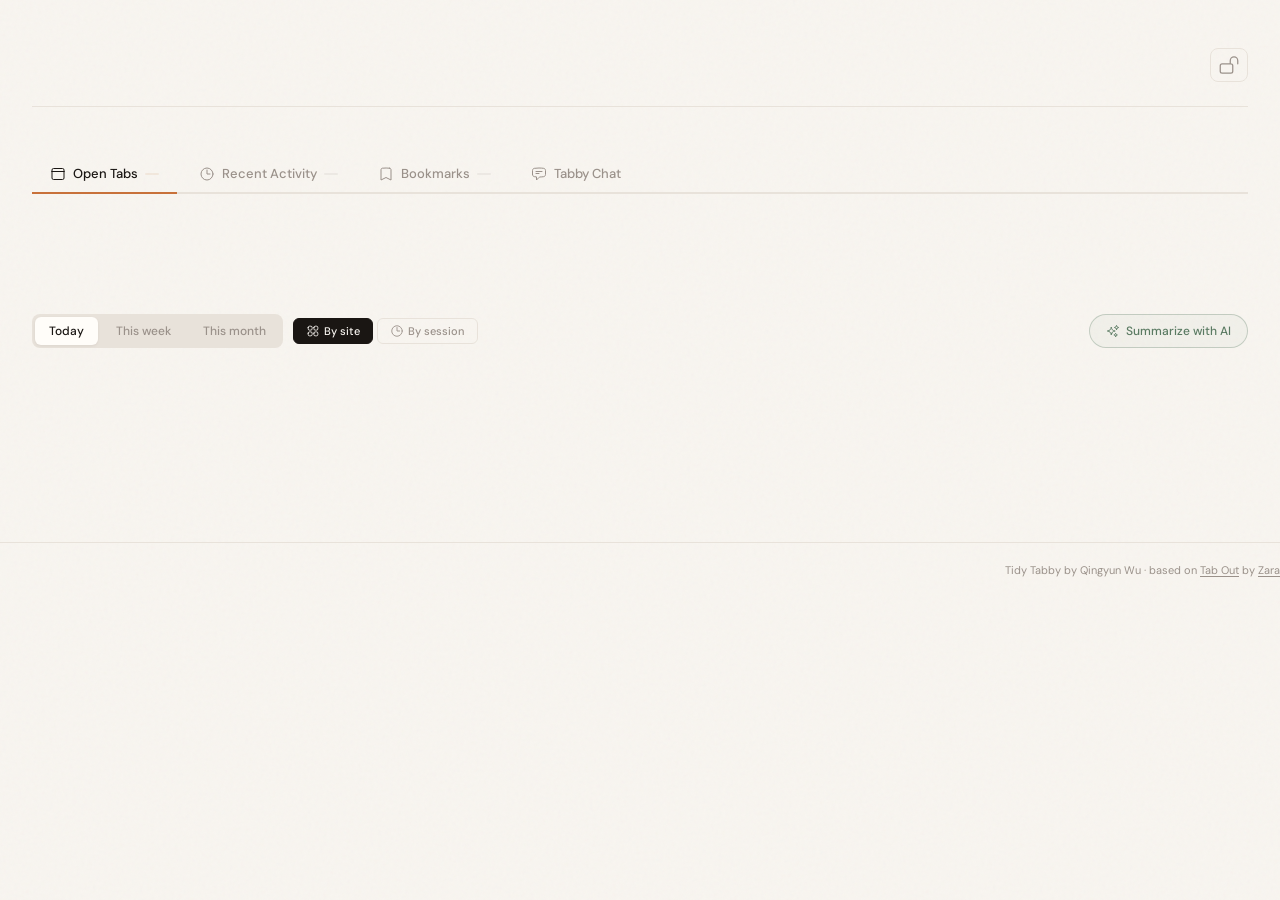
==== commit 679518fc: "remove Insights tab Remove the Insights tab, panel, and init call. The daily report functionality ca" ====
--- a/extension/index.html
+++ b/extension/index.html
@@ -124,10 +124,6 @@
         Bookmarks
         <span class="explore-tab-count" id="exploreBookmarkCount"></span>
       </button>
-      <button class="explore-tab" data-explore="insights">
-        <svg xmlns="http://www.w3.org/2000/svg" fill="none" viewBox="0 0 24 24" stroke-width="1.5" stroke="currentColor" width="16" height="16"><path stroke-linecap="round" stroke-linejoin="round" d="M9.813 15.904 9 18.75l-.813-2.846a4.5 4.5 0 0 0-3.09-3.09L2.25 12l2.846-.813a4.5 4.5 0 0 0 3.09-3.09L9 5.25l.813 2.846a4.5 4.5 0 0 0 3.09 3.09L15.75 12l-2.846.813a4.5 4.5 0 0 0-3.09 3.09Z" /></svg>
-        Insights
-      </button>
       <button class="explore-tab" data-explore="chat">
         <svg xmlns="http://www.w3.org/2000/svg" fill="none" viewBox="0 0 24 24" stroke-width="1.5" stroke="currentColor" width="16" height="16"><path stroke-linecap="round" stroke-linejoin="round" d="M7.5 8.25h9m-9 3H12m-9.75 1.51c0 1.6 1.123 2.994 2.707 3.227 1.087.16 2.185.283 3.293.369V21l4.076-4.076a1.526 1.526 0 0 1 1.037-.443 48.282 48.282 0 0 0 5.68-.494c1.584-.233 2.707-1.626 2.707-3.228V6.741c0-1.602-1.123-2.995-2.707-3.228A48.394 48.394 0 0 0 12 3c-2.392 0-4.744.175-7.043.513C3.373 3.746 2.25 5.14 2.25 6.741v6.018Z" /></svg>
         Tabby Chat
@@ -262,27 +258,6 @@
       </div>
     </div>
   </div>
-
-    <!-- Panel: Insights -->
-    <div class="explore-panel" id="explorePanelInsights" style="display:none">
-      <div class="insights-section" id="insightsSection">
-        <div class="insights-body" id="insightsBody"></div>
-        <div class="insights-actions">
-          <button class="insights-generate-btn" id="insightsGenerateBtn">
-            <svg xmlns="http://www.w3.org/2000/svg" fill="none" viewBox="0 0 24 24" stroke-width="1.5" stroke="currentColor" width="14" height="14">
-              <path stroke-linecap="round" stroke-linejoin="round" d="M9.813 15.904 9 18.75l-.813-2.846a4.5 4.5 0 0 0-3.09-3.09L2.25 12l2.846-.813a4.5 4.5 0 0 0 3.09-3.09L9 5.25l.813 2.846a4.5 4.5 0 0 0 3.09 3.09L15.75 12l-2.846.813a4.5 4.5 0 0 0-3.09 3.09ZM18.259 8.715 18 9.75l-.259-1.035a3.375 3.375 0 0 0-2.455-2.456L14.25 6l1.036-.259a3.375 3.375 0 0 0 2.455-2.456L18 2.25l.259 1.035a3.375 3.375 0 0 0 2.455 2.456L21.75 6l-1.036.259a3.375 3.375 0 0 0-2.455 2.456ZM16.894 20.567 16.5 21.75l-.394-1.183a2.25 2.25 0 0 0-1.423-1.423L13.5 18.75l1.183-.394a2.25 2.25 0 0 0 1.423-1.423l.394-1.183.394 1.183a2.25 2.25 0 0 0 1.423 1.423l1.183.394-1.183.394a2.25 2.25 0 0 0-1.423 1.423Z" />
-            </svg>
-            Generate today's report
-          </button>
-          <button class="insights-refresh-btn" id="insightsRefreshBtn" style="display:none" title="Regenerate report">
-            <svg xmlns="http://www.w3.org/2000/svg" fill="none" viewBox="0 0 24 24" stroke-width="1.5" stroke="currentColor" width="14" height="14">
-              <path stroke-linecap="round" stroke-linejoin="round" d="M16.023 9.348h4.992v-.001M2.985 19.644v-4.992m0 0h4.992m-4.993 0 3.181 3.183a8.25 8.25 0 0 0 13.803-3.7M4.031 9.865a8.25 8.25 0 0 1 13.803-3.7l3.181 3.182" />
-            </svg>
-            Refresh
-          </button>
-        </div>
-      </div>
-    </div>
 
     <!-- Panel: Tabby Chat -->
     <div class="explore-panel" id="explorePanelChat" style="display:none">
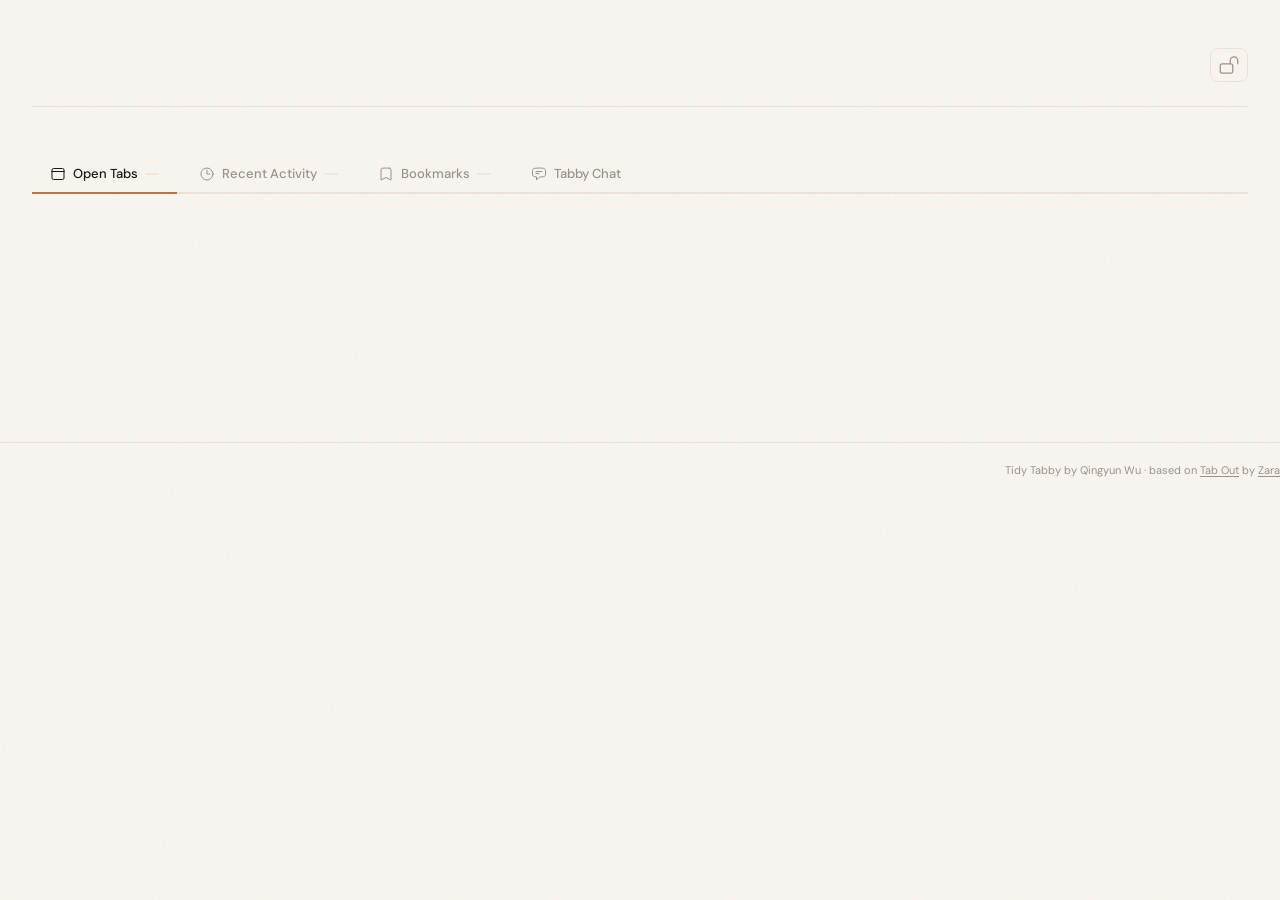
==== commit 990c9473: "fix: hide Recent Activity panel by default The explorePanelActivity div was missing style="display:n" ====
--- a/extension/index.html
+++ b/extension/index.html
@@ -179,7 +179,7 @@
     </div>
 
     <!-- Panel: Recent Activity -->
-    <div class="explore-panel" id="explorePanelActivity">
+    <div class="explore-panel" id="explorePanelActivity" style="display:none">
       <div class="history-section" id="historySection">
         <!-- Time range selector -->
         <div class="history-controls">
--- a/extension/style.css
+++ b/extension/style.css
@@ -2545,6 +2545,17 @@
 }
 
 /* ---- Session summary footer ---- */
+/* Idle disclaimer */
+.idle-disclaimer {
+  font-size: 11px;
+  color: var(--muted);
+  background: rgba(200, 113, 58, 0.05);
+  border: 1px solid rgba(200, 113, 58, 0.12);
+  border-radius: 6px;
+  padding: 8px 14px;
+  margin-bottom: 12px;
+}
+
 .session-summary {
   display: flex;
   align-items: center;
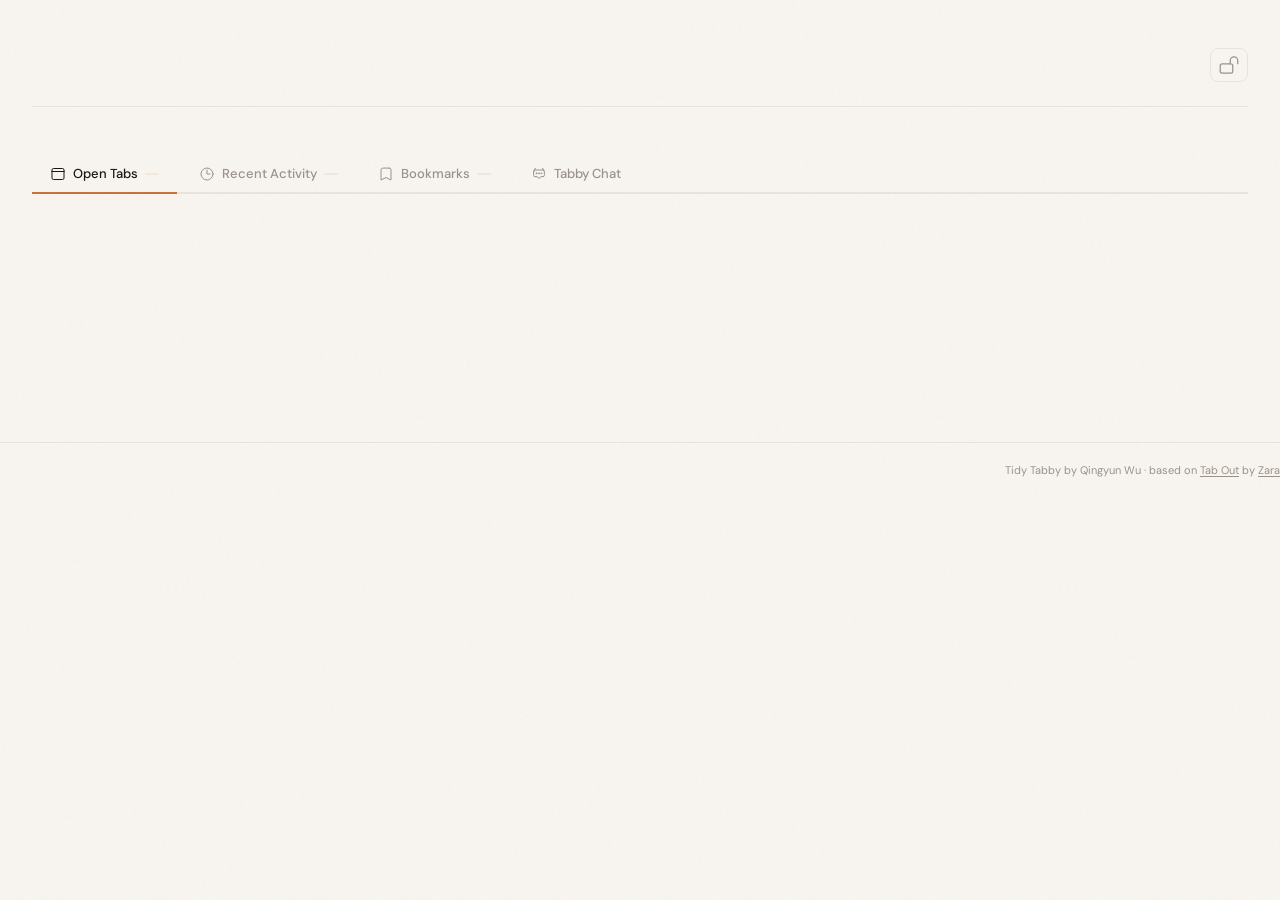
==== commit 754da5cc: "style: unique Tabby Chat icon — chat bubble with cat ears Replace generic chat icon with a custom SV" ====
--- a/extension/index.html
+++ b/extension/index.html
@@ -125,7 +125,14 @@
         <span class="explore-tab-count" id="exploreBookmarkCount"></span>
       </button>
       <button class="explore-tab" data-explore="chat">
-        <svg xmlns="http://www.w3.org/2000/svg" fill="none" viewBox="0 0 24 24" stroke-width="1.5" stroke="currentColor" width="16" height="16"><path stroke-linecap="round" stroke-linejoin="round" d="M7.5 8.25h9m-9 3H12m-9.75 1.51c0 1.6 1.123 2.994 2.707 3.227 1.087.16 2.185.283 3.293.369V21l4.076-4.076a1.526 1.526 0 0 1 1.037-.443 48.282 48.282 0 0 0 5.68-.494c1.584-.233 2.707-1.626 2.707-3.228V6.741c0-1.602-1.123-2.995-2.707-3.228A48.394 48.394 0 0 0 12 3c-2.392 0-4.744.175-7.043.513C3.373 3.746 2.25 5.14 2.25 6.741v6.018Z" /></svg>
+        <svg xmlns="http://www.w3.org/2000/svg" fill="none" viewBox="0 0 24 24" stroke-width="1.5" stroke="currentColor" width="16" height="16">
+          <!-- cat ears -->
+          <path stroke-linecap="round" stroke-linejoin="round" d="M4.5 7.5 6.5 3.5M19.5 7.5 17.5 3.5" />
+          <!-- chat bubble body -->
+          <path stroke-linecap="round" stroke-linejoin="round" d="M4 8a2 2 0 0 1 2-2h12a2 2 0 0 1 2 2v6a2 2 0 0 1-2 2h-3.5L12 19l-2.5-3H6a2 2 0 0 1-2-2V8Z" />
+          <!-- dots -->
+          <circle cx="8.5" cy="11" r="0.75" fill="currentColor" /><circle cx="12" cy="11" r="0.75" fill="currentColor" /><circle cx="15.5" cy="11" r="0.75" fill="currentColor" />
+        </svg>
         Tabby Chat
       </button>
     </div>
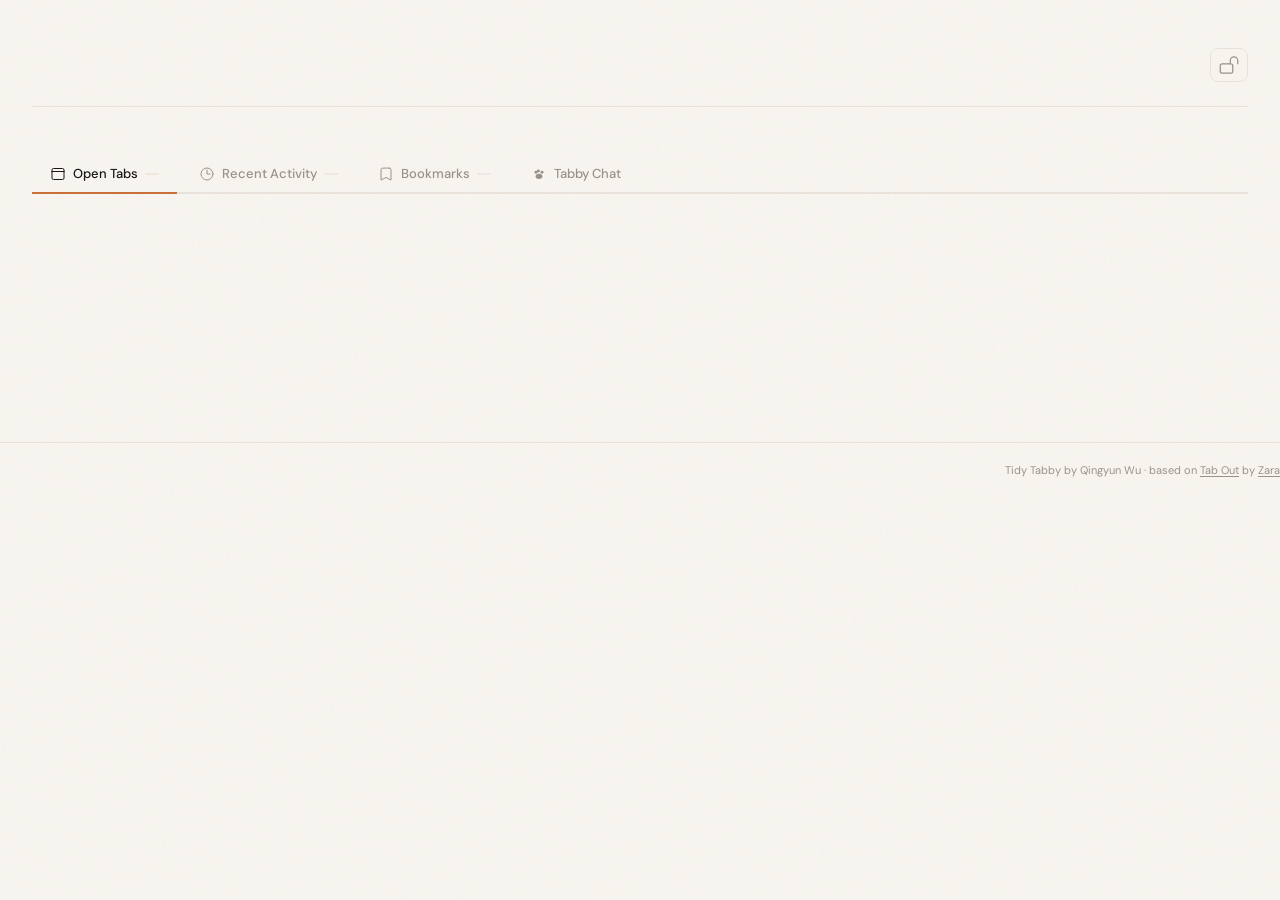
==== commit 300d56d9: "style: Tabby Chat icon — cat paw print Replace cat-ear chat bubble with a simple paw print: one oval" ====
--- a/extension/index.html
+++ b/extension/index.html
@@ -125,13 +125,13 @@
         <span class="explore-tab-count" id="exploreBookmarkCount"></span>
       </button>
       <button class="explore-tab" data-explore="chat">
-        <svg xmlns="http://www.w3.org/2000/svg" fill="none" viewBox="0 0 24 24" stroke-width="1.5" stroke="currentColor" width="16" height="16">
-          <!-- cat ears -->
-          <path stroke-linecap="round" stroke-linejoin="round" d="M4.5 7.5 6.5 3.5M19.5 7.5 17.5 3.5" />
-          <!-- chat bubble body -->
-          <path stroke-linecap="round" stroke-linejoin="round" d="M4 8a2 2 0 0 1 2-2h12a2 2 0 0 1 2 2v6a2 2 0 0 1-2 2h-3.5L12 19l-2.5-3H6a2 2 0 0 1-2-2V8Z" />
-          <!-- dots -->
-          <circle cx="8.5" cy="11" r="0.75" fill="currentColor" /><circle cx="12" cy="11" r="0.75" fill="currentColor" /><circle cx="15.5" cy="11" r="0.75" fill="currentColor" />
+        <svg xmlns="http://www.w3.org/2000/svg" viewBox="0 0 24 24" fill="currentColor" width="16" height="16">
+          <!-- paw pad -->
+          <ellipse cx="12" cy="15.5" rx="5" ry="4" />
+          <!-- toes -->
+          <circle cx="7.5" cy="9.5" r="2.2" />
+          <circle cx="11" cy="7.5" r="2.2" />
+          <circle cx="16.5" cy="9.5" r="2.2" />
         </svg>
         Tabby Chat
       </button>
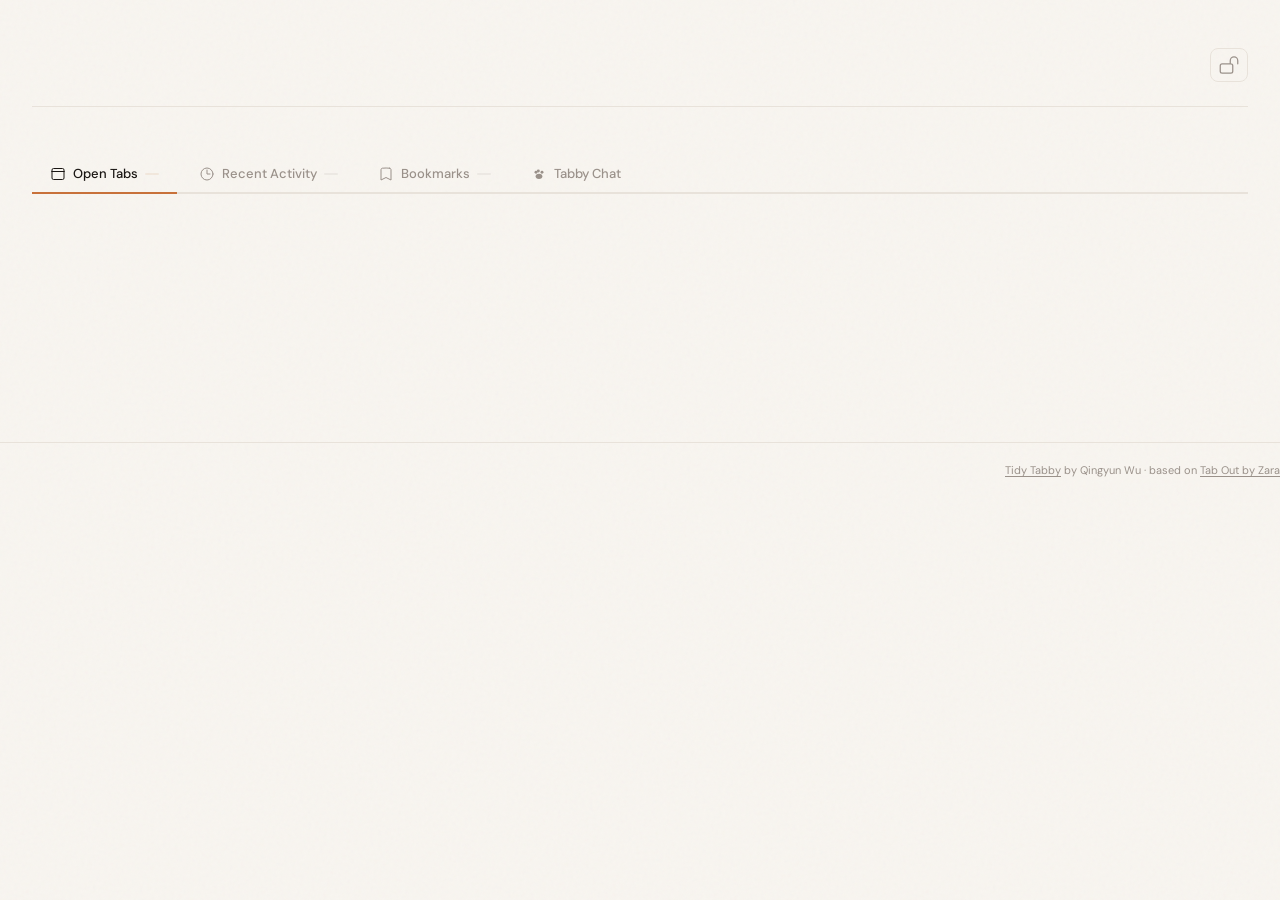
==== commit 202de976: "update README and footer for Tidy Tabby branding README: rewritten with all current features, update" ====
--- a/extension/index.html
+++ b/extension/index.html
@@ -308,7 +308,7 @@
        FOOTER — global stats + refresh control
        ================================================================ -->
   <footer>
-    <span style="color: var(--muted); font-size: 11px;">Tidy Tabby by Qingyun Wu &middot; based on <a href="https://github.com/zarazhangrui/tab-out" target="_top" style="color: var(--muted); text-decoration: underline; text-underline-offset: 2px;">Tab Out</a> by <a href="https://x.com/zarazhangrui" target="_top" style="color: var(--muted); text-decoration: underline; text-underline-offset: 2px;">Zara</a></span>
+    <span style="color: var(--muted); font-size: 11px;"><a href="https://github.com/qingyun-wu/tidy-tabby" target="_top" style="color: var(--muted); text-decoration: underline; text-underline-offset: 2px;">Tidy Tabby</a> by Qingyun Wu &middot; based on <a href="https://x.com/zarazhangrui" target="_top" style="color: var(--muted); text-decoration: underline; text-underline-offset: 2px;">Tab Out by Zara</a></span>
   </footer>
 
 </div><!-- end .container -->
